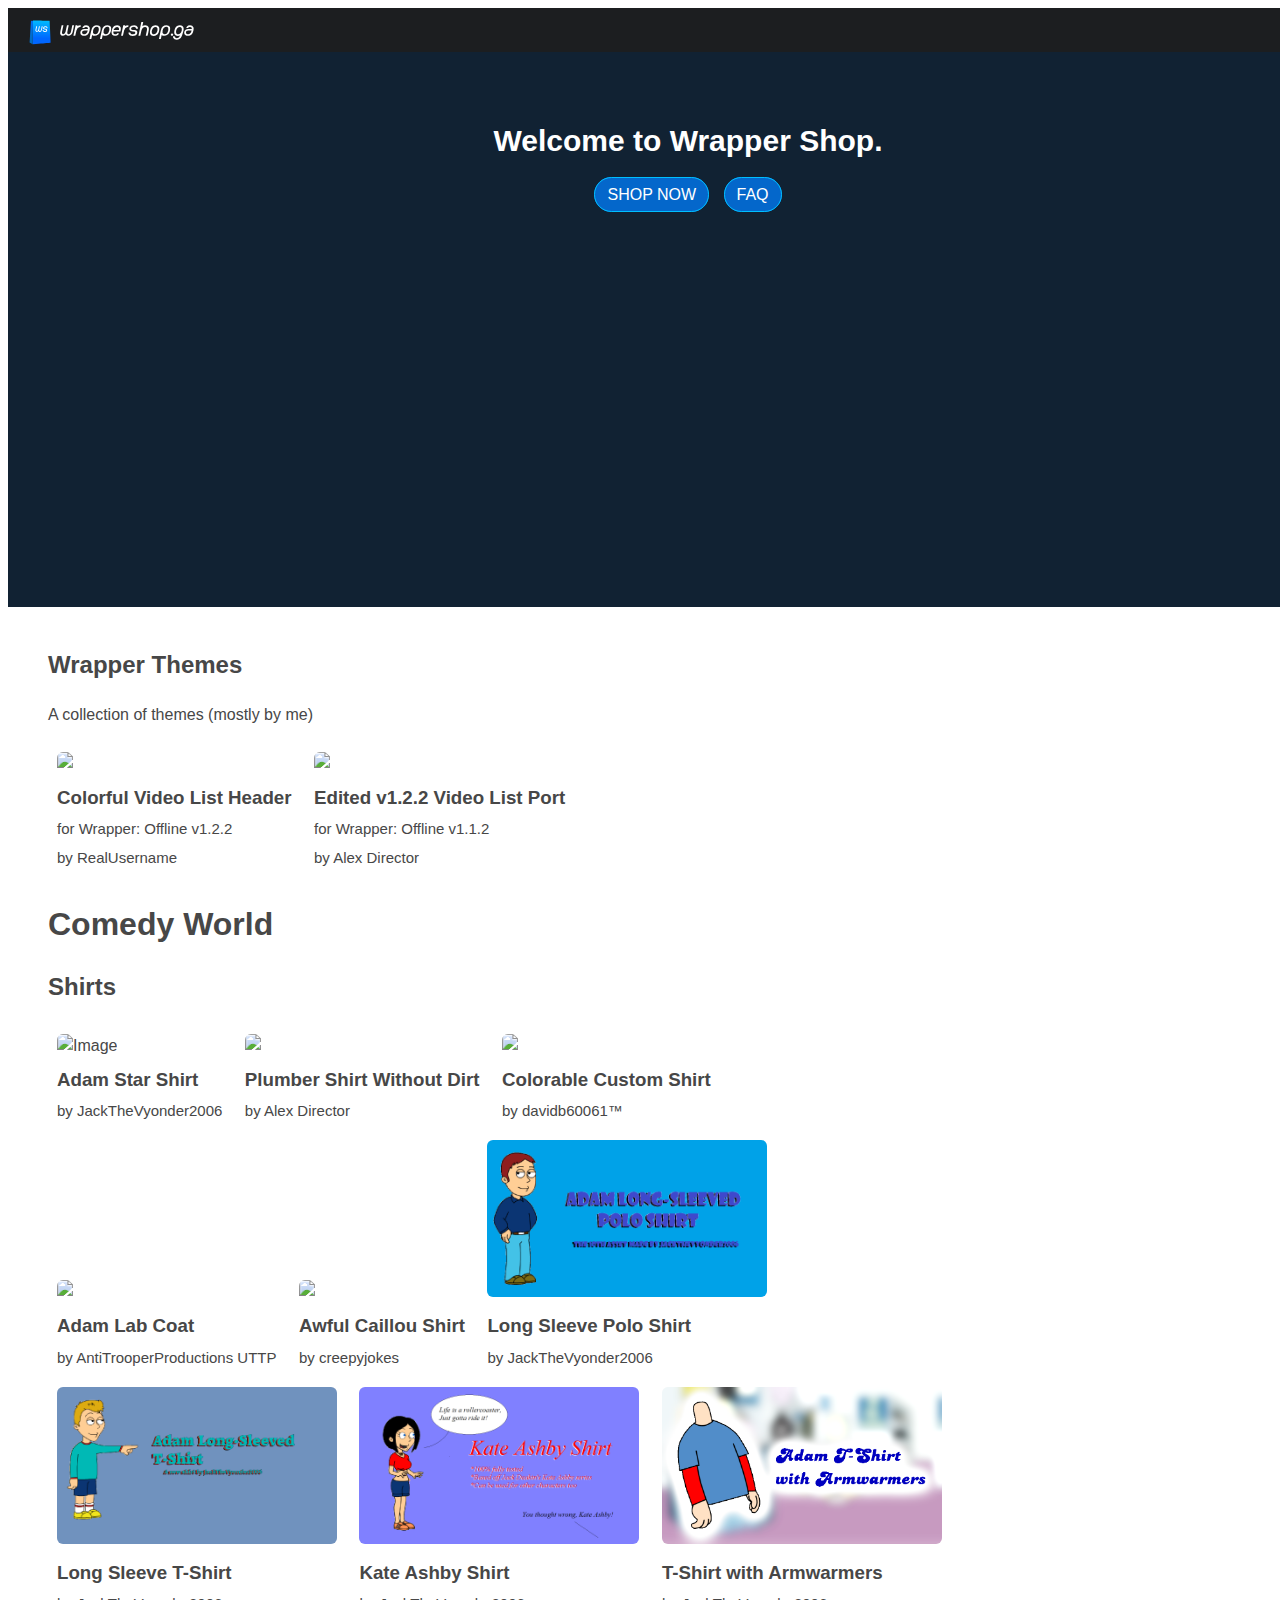
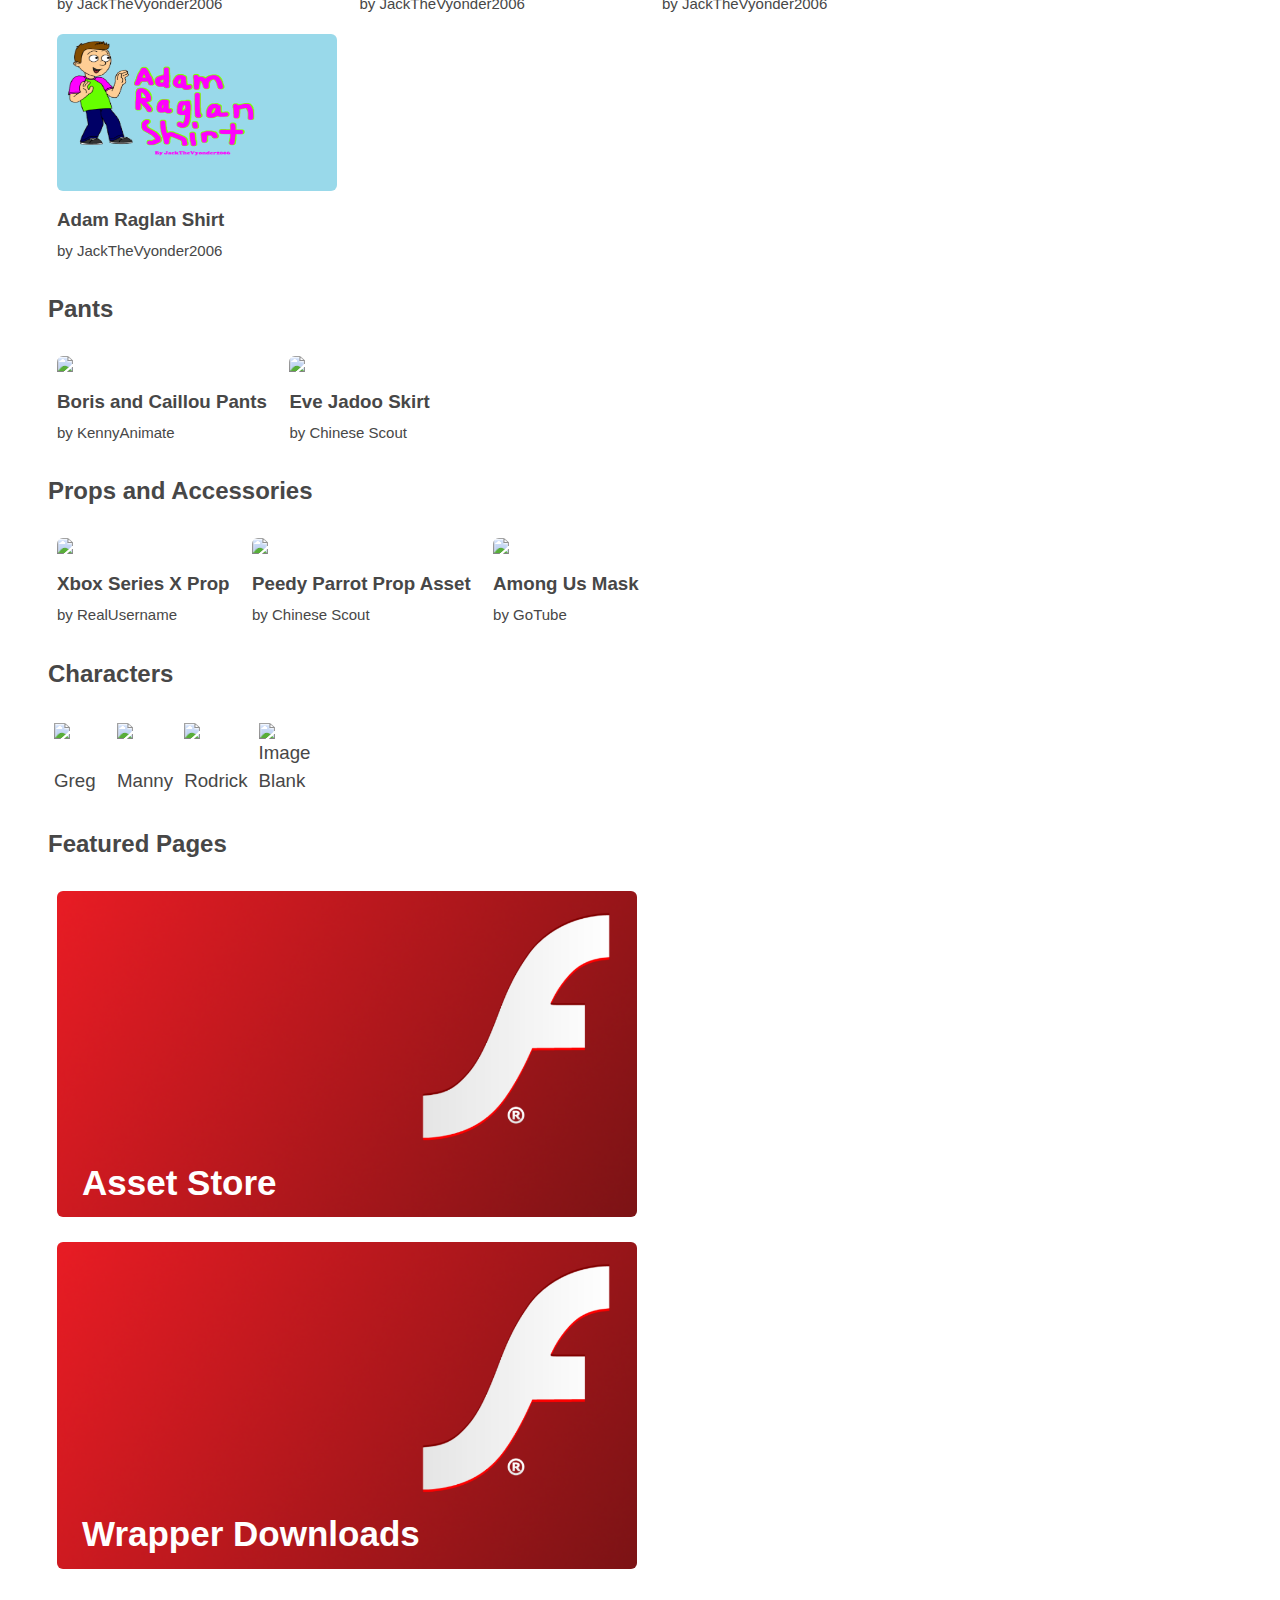
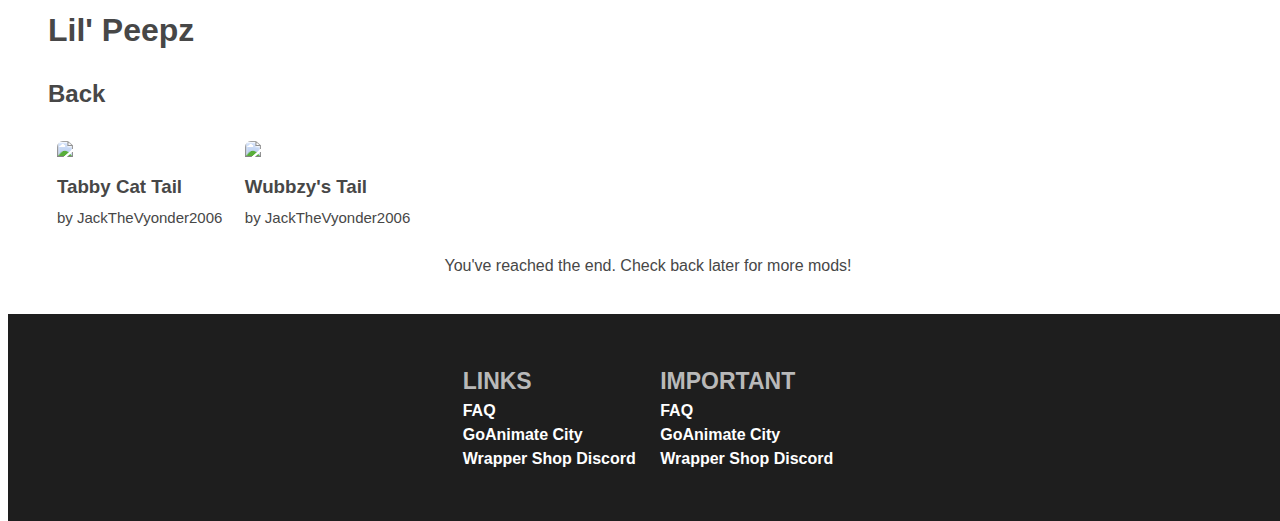
==== index.html @ 5ef3990a "Update index.html" ====
<!DOCTYPE html>
<html>
<head>
	<meta charset="UTF-8">
	<link rel="icon" href="favicon.ico" type="image/png">
	<title>Wrappershop</title>
	<meta name="description" content="Build Wrapper. Explore Wrapper. ">
	<meta name="viewport" content="width=device-width, initial-scale=1.0">
	<link rel="stylesheet" type="text/css" href="/pages/css/modern-normalize.css">
	<link rel="stylesheet" type="text/css" href="/pages/css/global.css">
	<style>
		div#bigmodcontainer {
		    width: 100%;
		}
		#bigmod {
		    width: calc(50% - 20px);
			position: relative;
		}
		#big_thumbnail {
		    width: 100%;
			height: auto;
		}
		#big_thumbnail:hover {
		    transform: scale(1);
		}
	</style>
</head>
<body>

<header>
	<a href="/index.html"><h1 style="margin:0"><img id="logo" src="pages/img/logo.svg" alt="wrappershop.ga"/></h1></a>
</header>

<section class="banner">
	<h1 id='welcome-to-wrapper-shop'>Welcome to Wrapper Shop.</h1>
	<a href="#wrapper-page-mods" class="link-text">SHOP NOW</a>
	<a href="faq.html" class="link-text">FAQ</a><br>
</section>

<main>

<iframe src="https://discord.com/widget?id=786343478027223110&theme=dark" width="350" height="500" allowtransparency="true" frameborder="0" sandbox="allow-popups allow-popups-to-escape-sandbox allow-same-origin allow-scripts" class="discord-widget"></iframe>


<h2 id="wrapper-page-mods">Wrapper Themes</h2>
<p>A collection of themes (mostly by me)</p>

<div class="mod">
  <a href="https://cdn.discordapp.com/attachments/770369809229414443/770402157022543912/Colorful_Wrapper_Header.zip">
  <img src="https://cdn.discordapp.com/attachments/770369809229414443/770394058081304606/unknown.png" alt="Image" class="thumbnail"></a>
  <h3>Colorful Video List Header</h3>
  <p class="credit">for Wrapper: Offline v1.2.2</p>
  <p class="credit">by RealUsername</p>
</div>
<div class="mod">
  <a href="https://cdn.discordapp.com/attachments/771769682755059763/784078406655934464/Wrapper_Offline_1.2.2_Video_List_Port_but_edited.zip">
  <img src="https://cdn.discordapp.com/attachments/771769682755059763/784466903472013312/1.2.2_Video_List_port.png" alt="Image" class="thumbnail"></a>
  <h3>Edited v1.2.2 Video List Port</h3>
  <p class="credit">for Wrapper: Offline v1.1.2</p>
  <p class="credit">by Alex Director</p>
</div>

<!--<h2 id="wrapper-page-mods">Video Maker Mods</h2>
<p>Please don't enable this yet, nothing is out as of now.</p>-->

<h1 id="comedy-world">Comedy World</h1>

<h2 id="shirts">Shirts</h2>

<div class="mod">
  <img src="https://cdn.discordapp.com/attachments/770369809229414443/770703562941530162/unknown.png" alt="Image" class="thumbnail" />
  <h3>Adam Star Shirt</h3>
  <p class="credit">by JackTheVyonder2006</p>
</div>
<div class="mod">
  <a href="https://cdn.discordapp.com/attachments/771769682755059763/786682688836075540/PlumberShirtwithoutDirt.zip">
  <img src="https://cdn.discordapp.com/attachments/771769682755059763/786682796944523304/Plumber_Shirt_without_Dirt.png" alt="Image" class="thumbnail"></a>
  <h3>Plumber Shirt Without Dirt</h3>
  <p class="credit">by Alex Director</p>
</div>
<div class="mod">
  <a href="https://drive.google.com/u/0/uc?id=1fb47dMLC9cfD8NUnnFlCsk6PIoZ9UECl&export=download">
  <img src="https://cdn.discordapp.com/attachments/770369809229414443/789220404589887539/unknown.png" alt="Image" class="thumbnail" /></a>
  <h3>Colorable Custom Shirt</h3>
  <p class="credit">by davidb60061™</p>
</div>
<div class="mod">
  <a href="https://cdn.discordapp.com/attachments/760700415741526056/762755337912451083/adam_labcoat.zip">
  <img src="https://cdn.discordapp.com/attachments/770369809229414443/771449169025040384/unknown.png" alt="Image" class="thumbnail" /></a>
  <h3>Adam Lab Coat</h3>
  <p class="credit">by AntiTrooperProductions UTTP</p>
</div>
<div class="mod">
  <a href="https://cdn.discordapp.com/attachments/760700415741526056/768605936998416414/Awful_Caillou_Shirt_by_creepyjokes2000.zip">
  <img src="https://cdn.discordapp.com/attachments/770369809229414443/770374389333753906/unknown.png" alt="Image" class="thumbnail" /></a>
  <h3>Awful Caillou Shirt</h3>
  <p class="credit">by creepyjokes</p>
</div>
<div class="mod">
  <a href="/asset/download/Adam_Long-Sleeved_Polo_Shirt.rar">
  <img src="/asset/img/Adam_Long-Sleeved_Polo-Shirt.png" alt="Image" class="thumbnail" /></a>
  <h3>Long Sleeve Polo Shirt</h3>
  <p class="credit">by JackTheVyonder2006</p>
</div>
<div class="mod">
  <a href="/asset/download/Adam_Long-Sleeved_T-Shirt.rar">
  <img src="/asset/img/Adam_Long-Sleeved_T-Shirt.png" alt="Image" class="thumbnail" /></a>
  <h3>Long Sleeve T-Shirt</h3>
  <p class="credit">by JackTheVyonder2006</p>
</div>
<div class="mod">
  <a href="/asset/download/Kate_Ashby_Shirt.rar">
  <img src="/asset/img/Kate_Ashby_Shirt.png" alt="Image" class="thumbnail" /></a>
  <h3>Kate Ashby Shirt</h3>
  <p class="credit">by JackTheVyonder2006</p>
</div>
<div class="mod">
  <a href="/asset/download/Adam_T-Shirt_with_Armwarmers.zip">
  <img src="/asset/img/Adam_T-Shirt_with_Armwarmers.png" alt="Image" class="thumbnail" /></a>
  <h3>T-Shirt with Armwarmers</h3>
  <p class="credit">by JackTheVyonder2006</p>
</div>
<div class="mod">
  <a href="/asset/download/Adam_Raglan_Shirt.zip">
  <img src="/asset/img/Adam_Raglan_Shirt.png" alt="Image" class="thumbnail" /></a>
  <h3>Adam Raglan Shirt</h3>
  <p class="credit">by JackTheVyonder2006</p>
</div>

<h2 id="pants">Pants</h2>

<div class="mod">
  <a href="https://cdn.discordapp.com/attachments/760700415741526056/769317860412489768/Boris__Caillou_Custom_Pants_Assets__Kenny_Animate.zip">
  <img src="https://cdn.discordapp.com/attachments/770369809229414443/770374028065767512/unknown.png" alt="Image" class="thumbnail"></a>
  <h3>Boris and Caillou Pants</h3>
  <p class="credit">by KennyAnimate</p>
</div>
<div class="mod">
  <a href="https://cdn.discordapp.com/attachments/760700415741526056/768605936998416414/Awful_Caillou_Shirt_by_creepyjokes2000.zip">
  <img src="https://media.discordapp.net/attachments/740955543920836638/797318232561811476/jadoo_skirt_1.png" alt="Image" class="thumbnail" /></a>
  <h3>Eve Jadoo Skirt</h3>
  <p class="credit">by Chinese Scout</p>
</div>

<h2 id="props">Props and Accessories</h2>

<div class="mod">
  <a href="https://cdn.discordapp.com/attachments/770369809229414443/771430224122347530/Xbox_Series_X_Prop_by_killercaillous657.zip">
  <img src="https://cdn.discordapp.com/attachments/770369809229414443/770742694065864744/unknown.png" alt="Image" class="thumbnail"></a>
  <h3>Xbox Series X Prop</h3>
  <p class="credit">by RealUsername</p>

</div>
<div class="mod">
  <a href="https://cdn.discordapp.com/attachments/776871587990601728/778122888372682752/Peedy_parrot_prop_asset_by_Chinese_Scout.zip">
  <img src="https://cdn.discordapp.com/attachments/776871587990601728/778122977019559936/MrFlyWrapper1.png" alt="Image" class="thumbnail"></a>
  <h3>Peedy Parrot Prop Asset</h3>
  <p class="credit">by Chinese Scout</p>
</div>
<div class="mod">
  <a href="https://cdn.discordapp.com/attachments/760700415741526056/769273799840497704/Among_Us_Mask.zip">
  <img src="https://media.discordapp.net/attachments/760700415741526056/769273701207375922/AmongUs.png?width=387&height=218" alt="Image" class="thumbnail"></a>
  <h3>Among Us Mask</h3>
  <p class="credit">by GoTube</p>
</div>

<h2 id="characters">Characters</h2>

<style>
.tg  {border-collapse:collapse;border-spacing:0;width:65px;}
.tg td{border-color:transparent;border-style:solid;border-width:1px;font:16px/1.5 'Sailec', Arial, sans-serif, sans-serif;font-size:1.17em;
  overflow:hidden;padding:10px 5px;word-break:normal;}
.tg th{border-color:black;border-style:solid;border-width:1px;font:16px/1.5 'Sailec', Arial, sans-serif;font-size:1.17em;overflow:hidden;padding:10px 5px;word-break:normal;}
.tg .tg-0pky{border-color:transparent;text-align:left;vertical-align:top}
</style>
<table class="tg">
<thead>
  <tr>
    <th class="tg-0pky" colspan="4"><a href="https://cdn.discordapp.com/attachments/770369809229414443/771427855703343145/char-0000009.xml"><img src="https://cdn.discordapp.com/attachments/770369809229414443/771067098943717436/unknown.png" title="by MrChillyMathh" alt="Image"></a><br>Greg</th>
    <th class="tg-0pky" colspan="4"><a href="https://cdn.discordapp.com/attachments/770369809229414443/771427876057776208/char-0000010.xml"><img src="https://cdn.discordapp.com/attachments/770369809229414443/771071693728907298/unknown.png" title="by MrChillyMathh" alt="Image"></a><br>Manny</th>
    <th class="tg-0pky" colspan="4"><a href="https://cdn.discordapp.com/attachments/770369809229414443/771427889740513280/char-0000011.xml"><img src="https://cdn.discordapp.com/attachments/770369809229414443/771069012598980628/unknown.png" title="by MrChillyMathh" alt="Image"></a><br>Rodrick</th>
    <th class="tg-0pky" colspan="4"><img src="https://cdn.discordapp.com/attachments/770369809229414443/771072054731472906/unknown.png" alt="Image"><br>Blank</th>
  </tr>
</thead>
</table>

<h2>Featured Pages</h2>

<div id="bigmodcontainer">
	
<div class="mod" id="bigmod">
  <img src="/asset/img/asset_store.png" alt="Image" class="thumbnail" id="big_thumbnail">
  <div style="
    position: absolute;
    bottom: 15px;
    left: 25px;
    color: #fff;
    font-weight: bold;
    font-size: 35px;">Asset Store</div>
	</div>

<div class="mod" id="bigmod">
  <img src="/asset/img/asset_store.png" alt="Image" class="thumbnail" id="big_thumbnail">
  <div style="
    position: absolute;
    bottom: 15px;
    left: 25px;
    color: #fff;
    font-weight: bold;
    font-size: 35px;
	      ">Wrapper Downloads</div></div>
  
</div>

<h1 id="lil-peepz">Lil' Peepz</h1>

<h2 id="back">Back</h2>

<div class="mod">
  <a href="https://cdn.discordapp.com/attachments/770369809229414443/771400682849828864/Tabby_Cat_Ring_Tailed_Lemur_Tail.zip">
  <img src="https://cdn.discordapp.com/attachments/770369809229414443/771395969635450880/unknown.png" alt="Image" class="thumbnail"></a>
  <h3>Tabby Cat Tail</h3>
  <p class="credit">by JackTheVyonder2006</p>
</div>
<div class="mod">
  <a href="https://cdn.discordapp.com/attachments/770693919171280907/772906809563676702/Wubbzy_Tail.zip">
  <img src="https://cdn.discordapp.com/attachments/770693919171280907/772906906921992202/Wubbzy_tail.png?width=387&height=218" alt="Image" class="thumbnail"></a>
  <h3>Wubbzy's Tail</h3>
  <p class="credit">by JackTheVyonder2006</p>
</div>

<p style="text-align:center">You've reached the end. Check back later for more mods!</p>
</main>

<footer>
<div>
	<div id="foot">
		<h2>Links</h2>
		<a href="https://localhost:4664/faq.html">FAQ</a><br />
		<a href="https://discord.gg/DvbQAdTmVS">GoAnimate City</a><br />
		<a href="https://discord.gg/pmnjEZfJuM">Wrapper Shop Discord</a>
	</div>
	<div id="foot">
		<h2>Important</h2>
		<a href="https://localhost:4664/faq.html">FAQ</a><br />
		<a href="https://discord.gg/DvbQAdTmVS">GoAnimate City</a><br />
		<a href="https://discord.gg/pmnjEZfJuM">Wrapper Shop Discord</a>
	</div>
</div>
</footer>

</body></html>

<script>
var bitch = "assfuck";

function popupWindowLols() {
	alert("welcome to wrapper shop how may i help you");
}
</script>
---- pages/css/global.css ----
/***
this css has the general header/footer layout stuff
***/

/**
general
**/
html,body{
	background: #fff;
	color: #474747;
	font: 16px/1.5 'Sailec', Arial, sans-serif;
	width:100%;height:100%;
}
body {
	display: flex; 
	flex-direction: column; 
	overflow: visible;
}


/**
header
**/
header {
	/* style */
	background: #1e1e1ee6;
	color: #fff;
	text-align: center;
	backdrop-filter: blur(30px);
	/* layout */
	height: 44px;
	padding: 0 15px;
	display: flex;
	justify-content: space-between;
	position: fixed;
	width: 100%;
	z-index: 10000;
}
#logo {
	margin-top: 4px;
	height: 35px;
}
/* buttons */
.button_big,
.button_dropdown,
.button_small {
	/* style */
	font-size: 14px;
	text-decoration: none;
	color: #fff;
	border-radius: 6px;
	/* layout */
	display: inline-block;
	padding: 5px 10px;
	margin: 6px 5px;
}
.button_big:hover,
.button_dropdown:hover,
.button_small:hover {
	cursor: pointer;
}
/* small buttons */
.button_small,
.button_dropdown { background: #1e1e1e }
.button_small:hover,
.button_dropdown:hover { background: #1e1e1e; color: #ff7920 }
/* big buttons */
.button_big {
	background-color: #ff7920;
	width: 160px;
}
.button_big:hover {
	text-decoration: underline;
}
.dropdown {
  position: relative;
  display: inline-block;
}

.dropdown-content {
	/* style */
	background-color: #444;
	border-radius: 6px;
	/* layout */
	padding: 10px 0;
	margin: -6px 0;
	text-align: left;
	display: none;
	position: absolute;
	min-width: 160px;
}

.dropdown-content a {
	/* style */
	color: #ddd;
	text-decoration: none;
	/* layout */
	display: block;
	padding: 0.5px 20px;
}

.dropdown-content a:hover {background-color: #222; color: #ff7920;}

.dropdown:hover .dropdown-content {
  display: block;
}

.dropdown:hover .dropbtn {
  background-color: #3e8e41;
}

/**
header dropdowns
**/
/* change button margin/padding to fit dropdown */
.dropdown_contain { padding: 0; margin: 6px 5px; }
.dropdown_button { margin: 0; padding: 5px 10px; }
.hamburger_button::before { margin: 0; padding: 5px 10px; font-family: GlyphiconsRegular; content: '\E188'; background-color: #1e1e1e; }
/* make dropdown appear on hover */
.dropdown_contain:hover>nav {
	display: block;
	cursor: default;
}
/* the dropdown itself */
.dropdown_menu {
	/* style */
	background-color: #444;
	border-radius: 6px;
	/* layout */
	width: 100%;
	padding: 10px 0;
	margin: 0;
	text-align: left;
	/* hover stuff */
	position: relative;
	float: left;
	display: none;
}
/* dropdown links */
.dropdown_menu>a {
	/* style */
	color: #ddd;
	text-decoration: none;
	/* layout */
	display: block;
	padding: 2px 20px;
}
.dropdown_menu>a:hover {
	background: #222;
	color: #ff7920;
	cursor: pointer;
}
/* dropdown header and separation */
.dropdown_menu>h2 {
	/* style */
	color: #fff;
	font-size: 15px;
	/* layout */
	margin:0;
	padding:2px 20px;
}
.dropdown_menu>hr {
	border: 1px solid #222;
	margin: 10px 0;
}
.banner {
    width: 100%;
    padding: 90px 40px;
    background-image: url(../img/banner2020.png);
    color: #fff;
    text-align: center;
    padding-bottom: 400px;
    background-position: bottom, center;
    background-repeat-y: no-repeat;
    background-color: #123;
}
.banner>h1 {
	font-size: 30px;
}
.link-text {
  cursor: pointer;
  font-weight: 500;
  color: #462311;
  background: #007fffbf;
  border: 1px solid #00bfff;
  border-radius: 50px;
  padding: 8px 12px;
  margin: 0 5px;
  transition: 0.25s cubic-bezier(0.4, 0, 0.2, 1);
}
.link-text {
  color: #fff;
}
.link-text:hover {
  background-color: #000000;
}
a:visited {
  text-decoration: none;
  color: #fff;
}
a {
	text-decoration: none;
	color: #fff;
}
main {
	padding: 20px 40px;
}

.mod {
  width: auto;
  margin: auto;
  text-align: left;
  border-radius: 5px;
  display: inline-table;
  margin: 9px;
}

.mod>h3 {
	margin: 8px 0 0 0;
}

img.thumbnail {
  width: 280px;
  height: 157px;
  border-radius: 6px;
  /** dehover animation **/
  transition: 0.15s cubic-bezier(0.22, 0.61, 0.36, 1);
}

img.thumbnail:hover {
  transform: scale(1.06);
  /** hover animation **/
  transition: .15s cubic-bezier(.39,.9,.27,1.35);
}

.credit {
  font-size: 15px;
  margin: 6px 0 0 0;
}

.mod button {
  border: none;
  outline: 0;
  padding: 12px;
  color: white;
  background-color: #5595c7;
  text-align: center;
  cursor: pointer;
  width: 90%;
  font-size: 18px;
  border-radius: 5px;
  transition: 0.15s cubic-bezier(0.22, 0.61, 0.36, 1);
}

.mod button:hover {
  filter: opacity(0.7);
  transition: 0.15s cubic-bezier(0.22, 0.61, 0.36, 1);
}
iframe.discord-widget {
	float: right;
	margin-top: 25px;
}
.downloadbutton {
  border: none;
  outline: 0;
  padding: 12px;
  color: white;
  background-color: #5595c7;
  text-align: center;
  cursor: pointer;
  width: 90%;
  font-size: 18px;
  border-radius: 5px;
  transition: 0.15s cubic-bezier(0.22, 0.61, 0.36, 1);
}

.downloadbutton:hover {
  filter: opacity(0.7);
  transition: 0.15s cubic-bezier(0.22, 0.61, 0.36, 1);
}
/**
footer
**/
footer{
	background: #1e1e1e;
	margin-top: auto; /* footer at the foot */
	display: flex;
	justify-content: center;
	color: #fff;
	padding: 45px 0;
}
footer div div {
	margin: 5px 10px;
	display: inline-block;
}
/* links */
footer a {
	color: #fff;
	text-decoration:none;
	font-weight: bold;
}
footer a:hover {
	text-decoration: underline;
}
footer h2 {
    margin: 0px;
    text-transform: uppercase;
    font-size: 23px;
    color: #b9b9b9;
}

/**
font importing
**/
@font-face {
	font-family: 'Sailec';
	font-weight: 100;
	src: url('.../fonts/Sailec-Thin.woff') format('woff');
}

@font-face {
	font-family: 'Sailec';
	font-weight: 200;
	src: url('../fonts/Sailec-Light.woff') format('woff');
}

@font-face {
	font-family: 'Sailec';
	font-weight: 400;
	src: url('../fonts/Sailec-Regular.woff') format('woff');
}

@font-face {
	font-family: 'Sailec';
	font-weight: 500;
	src: url('../fonts/Sailec-Medium.woff') format('woff');
}

/* font weight 500 and font weight 700 (bold) are the same for better integration support */
@font-face {
	font-family: 'Sailec';
	font-weight: 700;
	src: url('../fonts/Sailec-Medium.woff') format('woff');
}

@font-face {
	font-family: 'GlyphiconsRegular';
	src: url('../fonts/glyphicons-regular.woff') format('woff');
	font-weight: normal;
	font-style: normal;
}
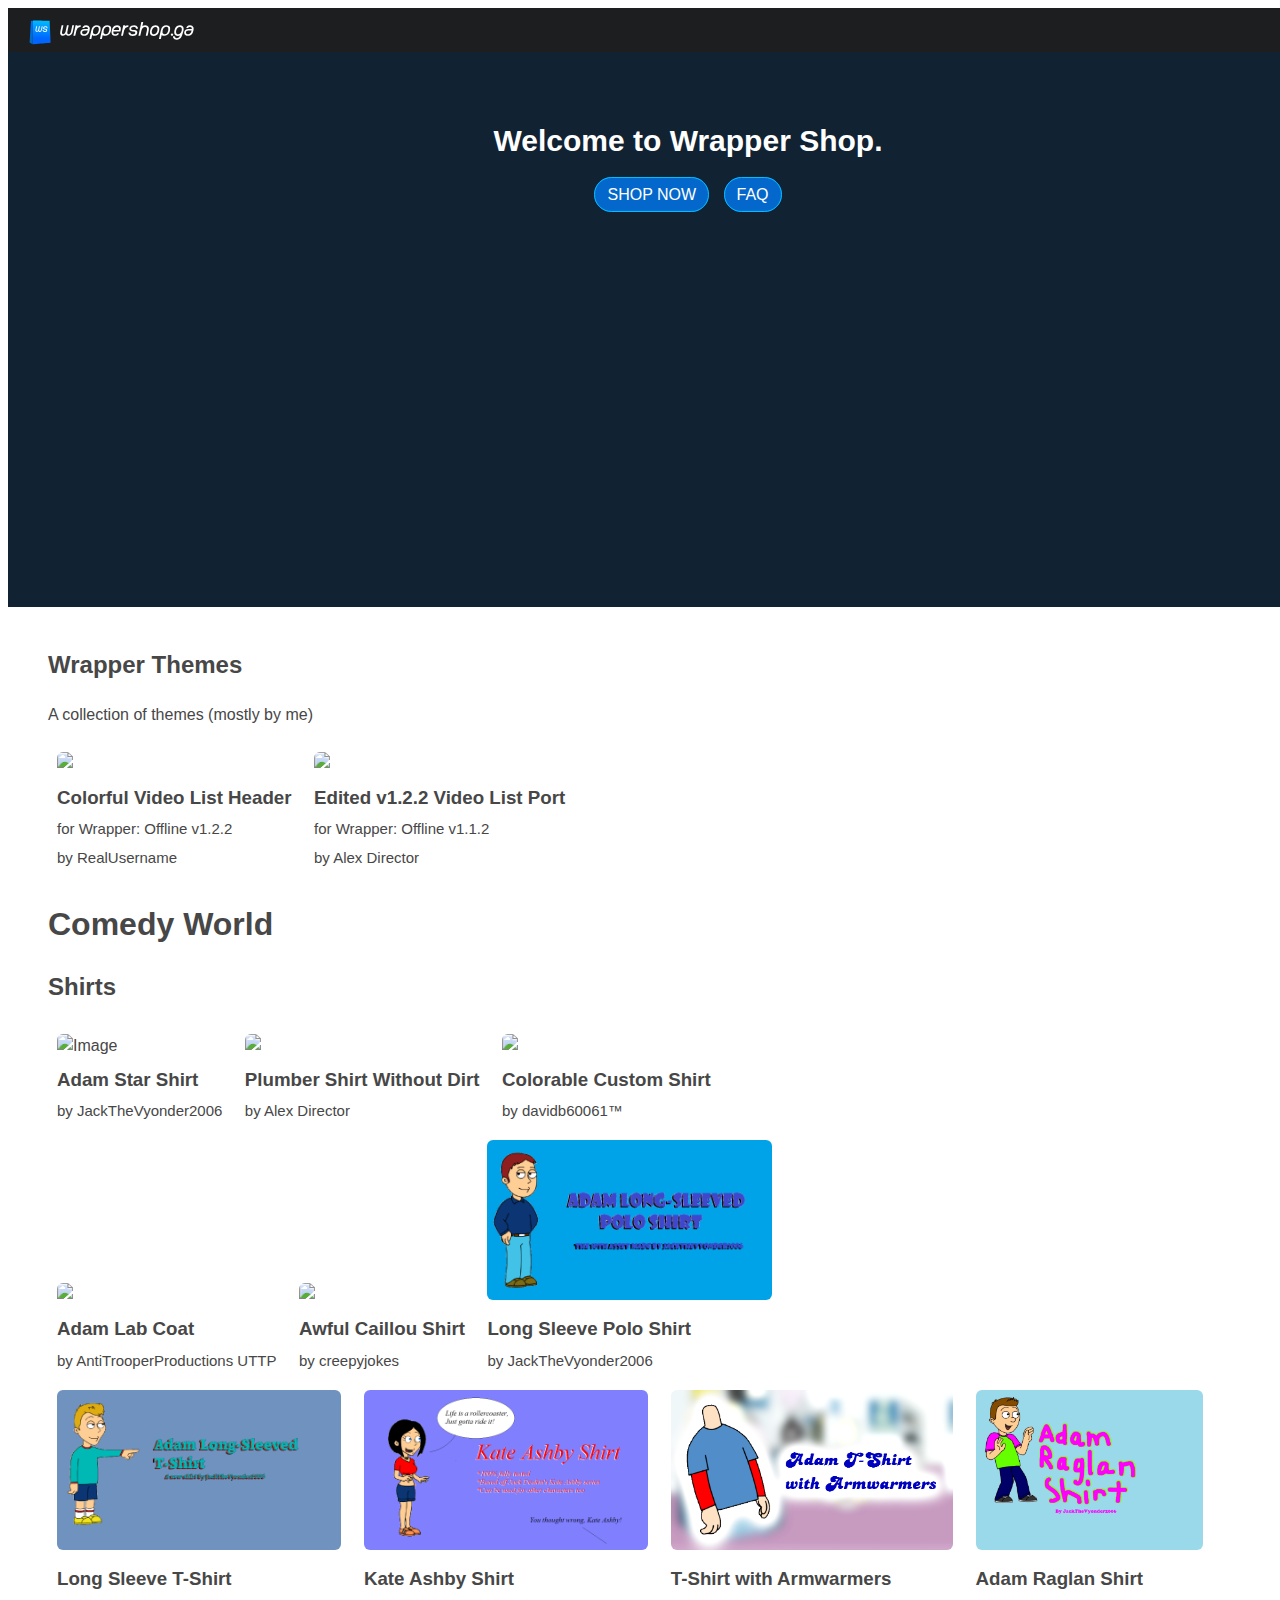
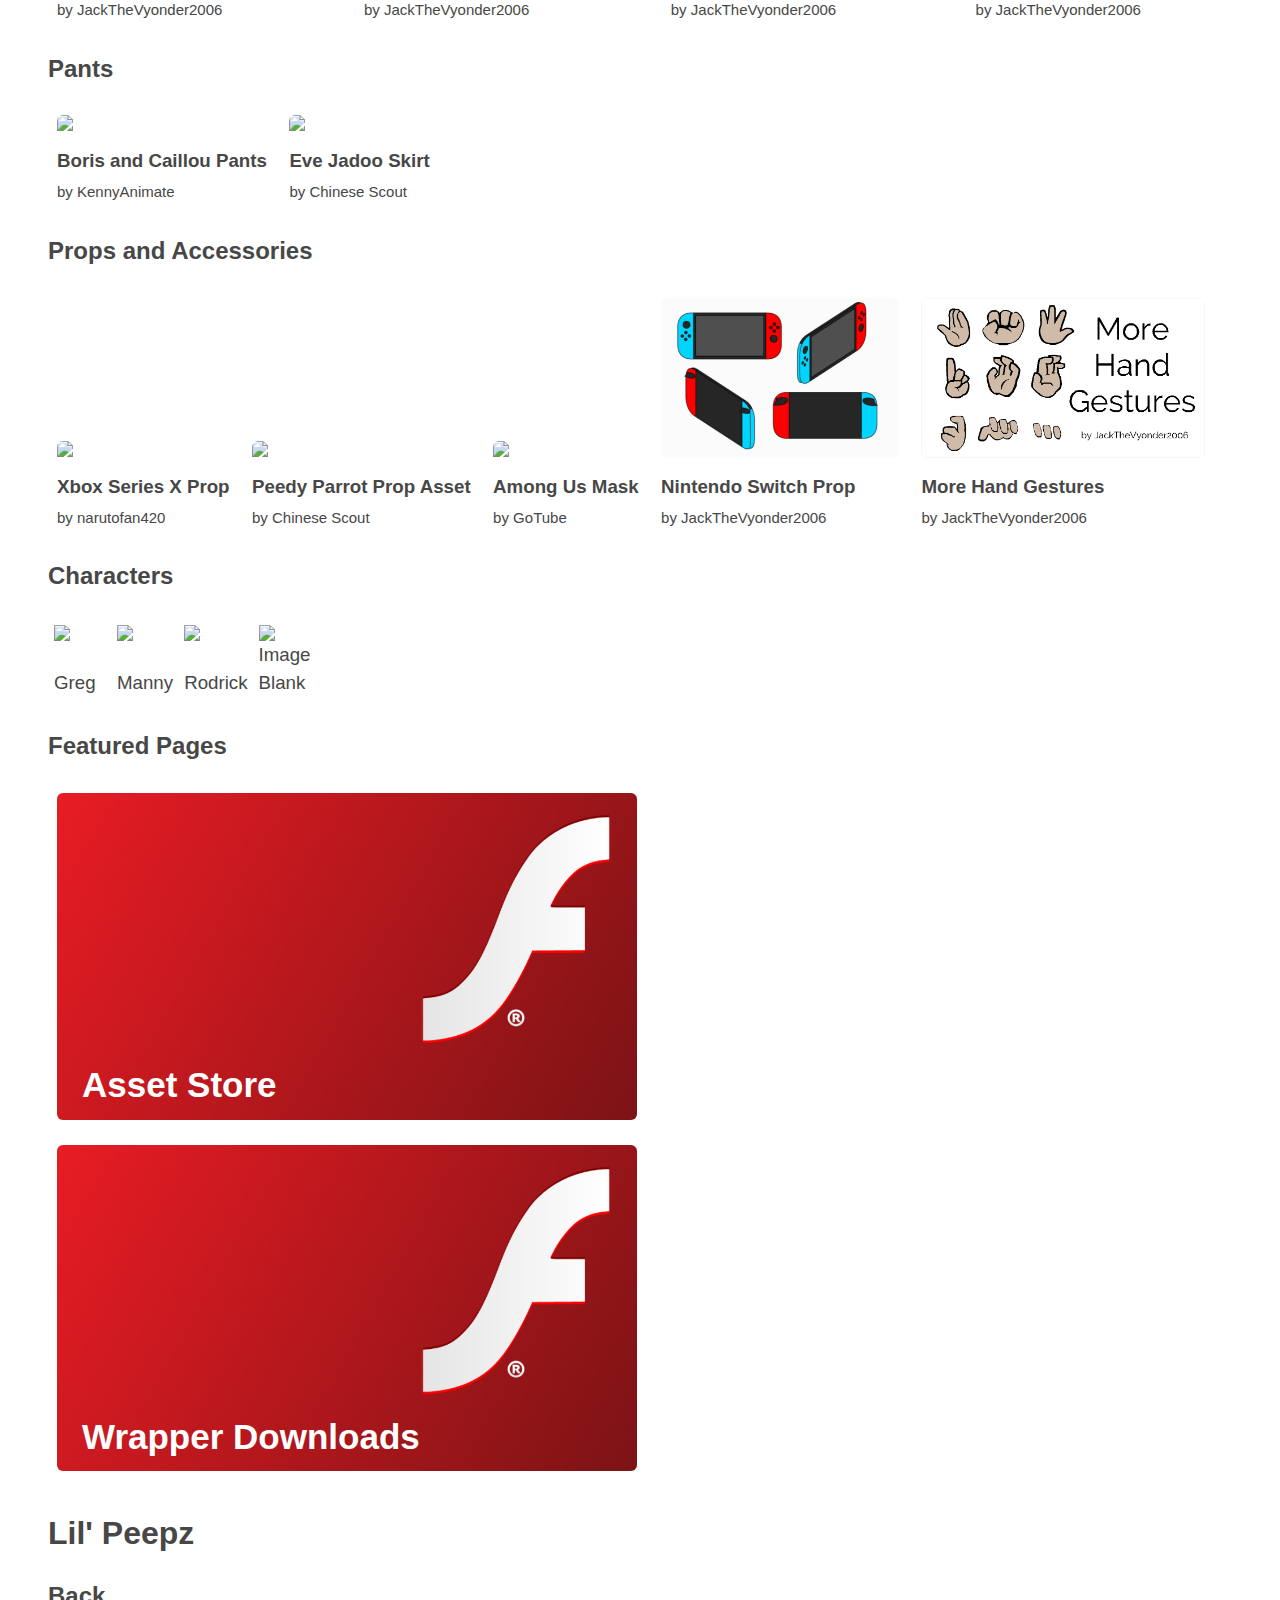
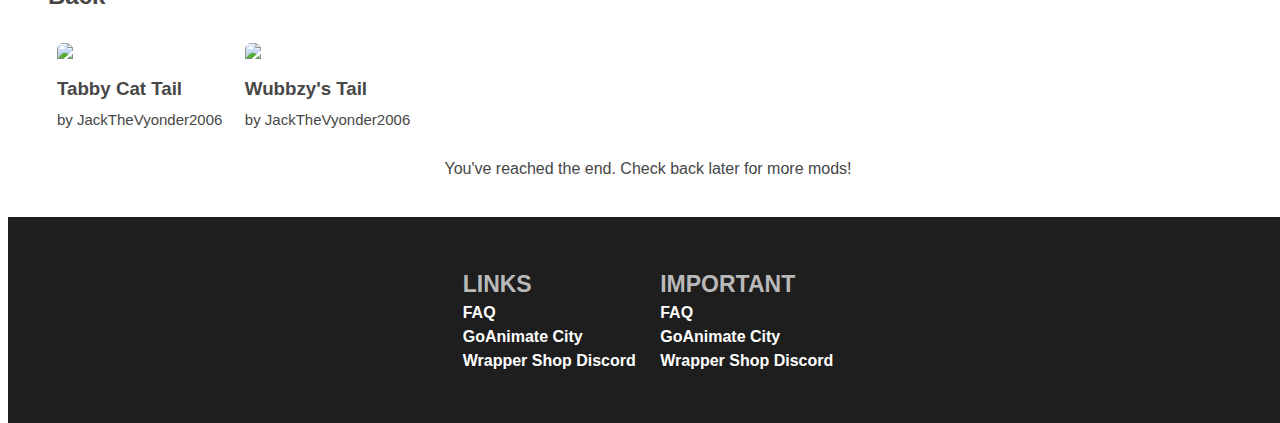
==== commit ab998885: "Update index.html" ====
--- a/index.html
+++ b/index.html
@@ -148,8 +148,7 @@
   <a href="https://cdn.discordapp.com/attachments/770369809229414443/771430224122347530/Xbox_Series_X_Prop_by_killercaillous657.zip">
   <img src="https://cdn.discordapp.com/attachments/770369809229414443/770742694065864744/unknown.png" alt="Image" class="thumbnail"></a>
   <h3>Xbox Series X Prop</h3>
-  <p class="credit">by RealUsername</p>
-
+  <p class="credit">by narutofan420</p>
 </div>
 <div class="mod">
   <a href="https://cdn.discordapp.com/attachments/776871587990601728/778122888372682752/Peedy_parrot_prop_asset_by_Chinese_Scout.zip">
@@ -162,6 +161,18 @@
   <img src="https://media.discordapp.net/attachments/760700415741526056/769273701207375922/AmongUs.png?width=387&height=218" alt="Image" class="thumbnail"></a>
   <h3>Among Us Mask</h3>
   <p class="credit">by GoTube</p>
+</div>
+<div class="mod">
+  <a href="/asset/download/Nintendo_Switch_Prop.zip">
+  <img src="/asset/img/Nintendo_Switch_Prop.png" alt="Image" class="thumbnail" /></a>
+  <h3>Nintendo Switch Prop</h3>
+  <p class="credit">by JackTheVyonder2006</p>
+</div>
+<div class="mod">
+  <a href="/asset/download/More_Hand_Gestures.zip">
+  <img src="/asset/img/More_Hand_Gestures.png" alt="Image" class="thumbnail" /></a>
+  <h3>More Hand Gestures</h3>
+  <p class="credit">by JackTheVyonder2006</p>
 </div>
 
 <h2 id="characters">Characters</h2>
--- a/pages/css/global.css
+++ b/pages/css/global.css
@@ -220,8 +220,7 @@
 }
 
 img.thumbnail {
-  width: 280px;
-  height: 157px;
+  height: 160px;
   border-radius: 6px;
   /** dehover animation **/
   transition: 0.15s cubic-bezier(0.22, 0.61, 0.36, 1);
@@ -348,4 +347,4 @@
 	src: url('../fonts/glyphicons-regular.woff') format('woff');
 	font-weight: normal;
 	font-style: normal;
-}+}
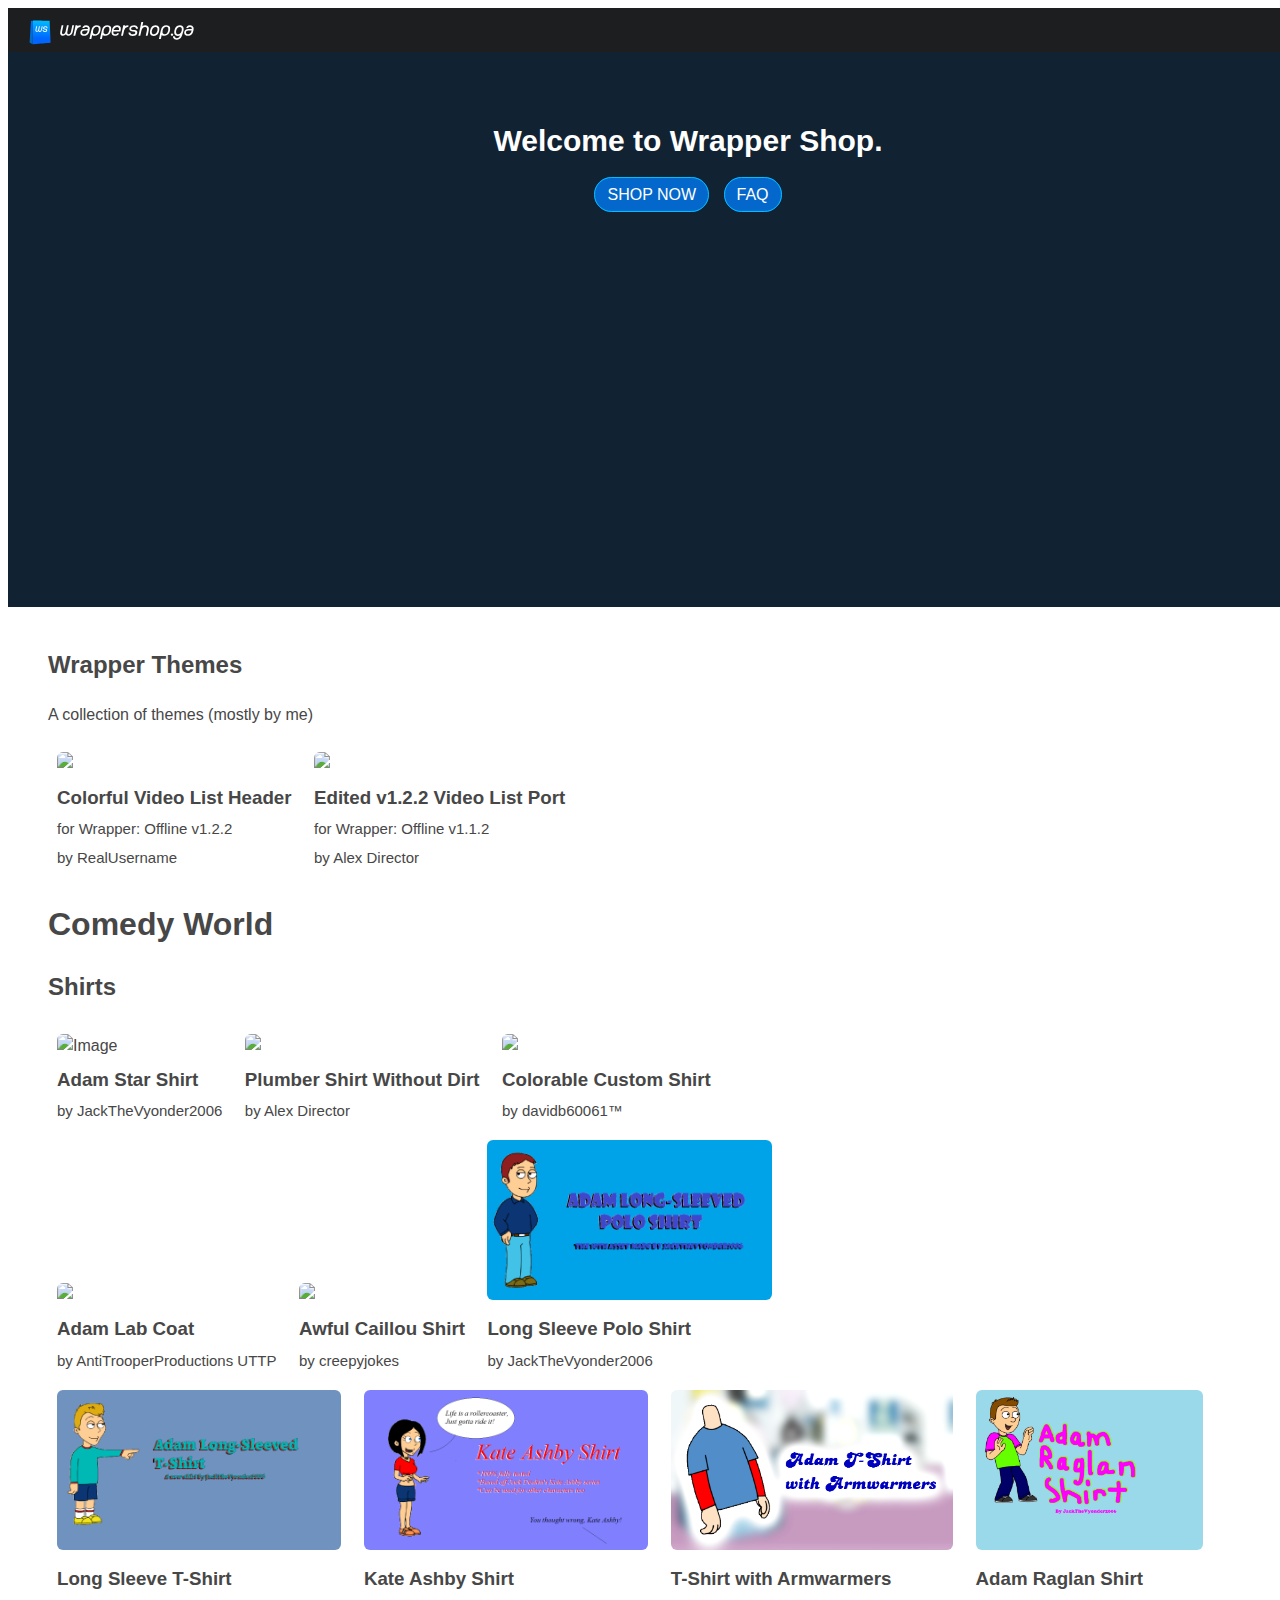
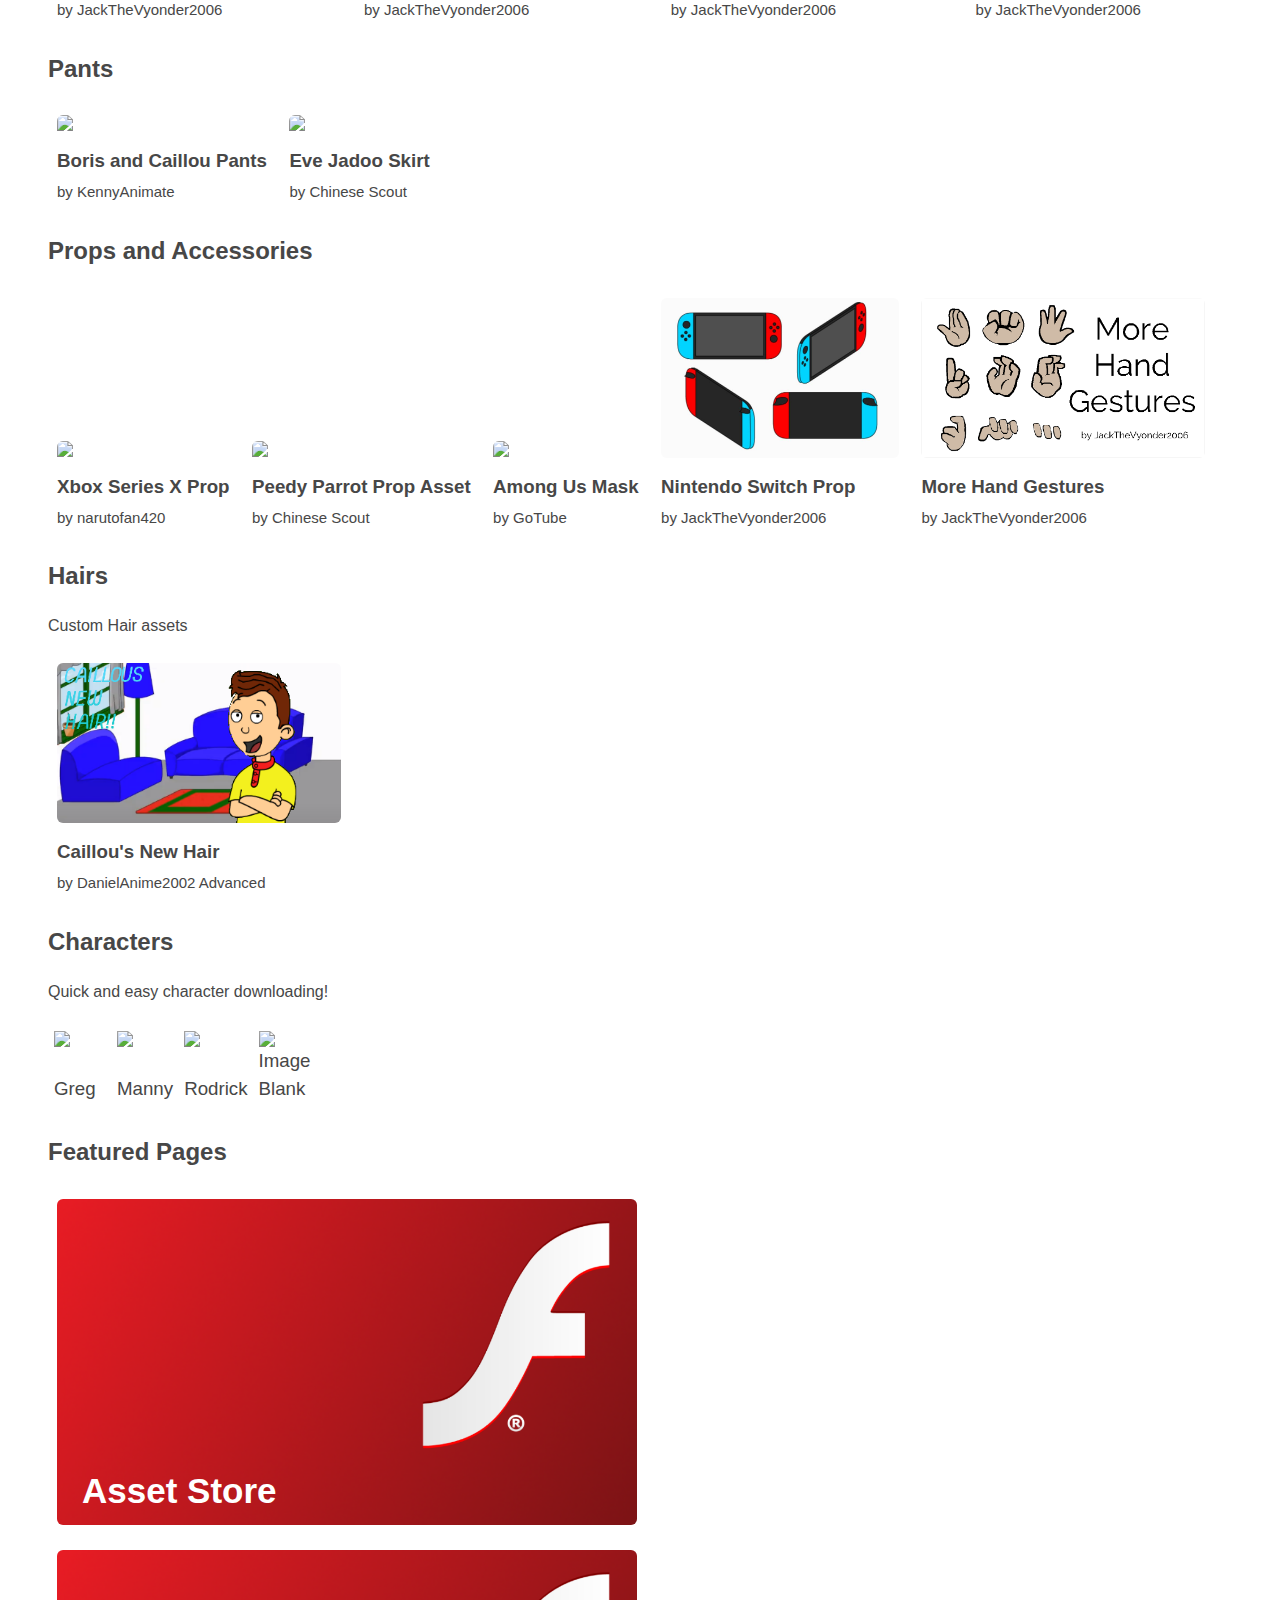
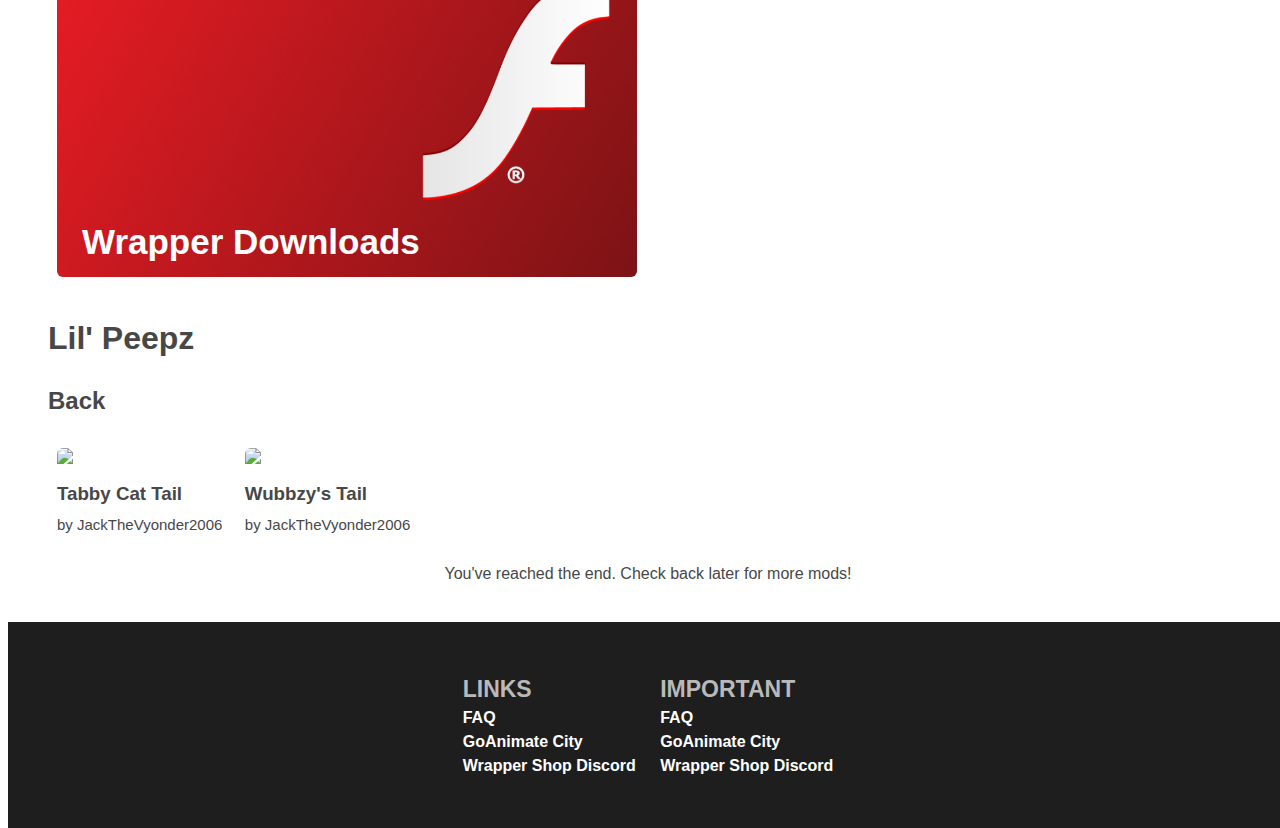
==== commit a6399565: "Update index.html" ====
--- a/index.html
+++ b/index.html
@@ -174,8 +174,19 @@
   <h3>More Hand Gestures</h3>
   <p class="credit">by JackTheVyonder2006</p>
 </div>
+	
+<h2 id="hairs">Hairs</h2>
+<p>Custom Hair assets</p>
+	
+<div class="mod">
+  <a href="/asset/download/Caillous_new_Hair.zip">
+  <img src="/asset/img/Caillou's_New_Hair.png" alt="Image" class="thumbnail" /></a>
+  <h3>Caillou's New Hair</h3>
+  <p class="credit">by DanielAnime2002 Advanced</p>
+</div>
 
 <h2 id="characters">Characters</h2>
+<p>Quick and easy character downloading!</p>
 
 <style>
 .tg  {border-collapse:collapse;border-spacing:0;width:65px;}
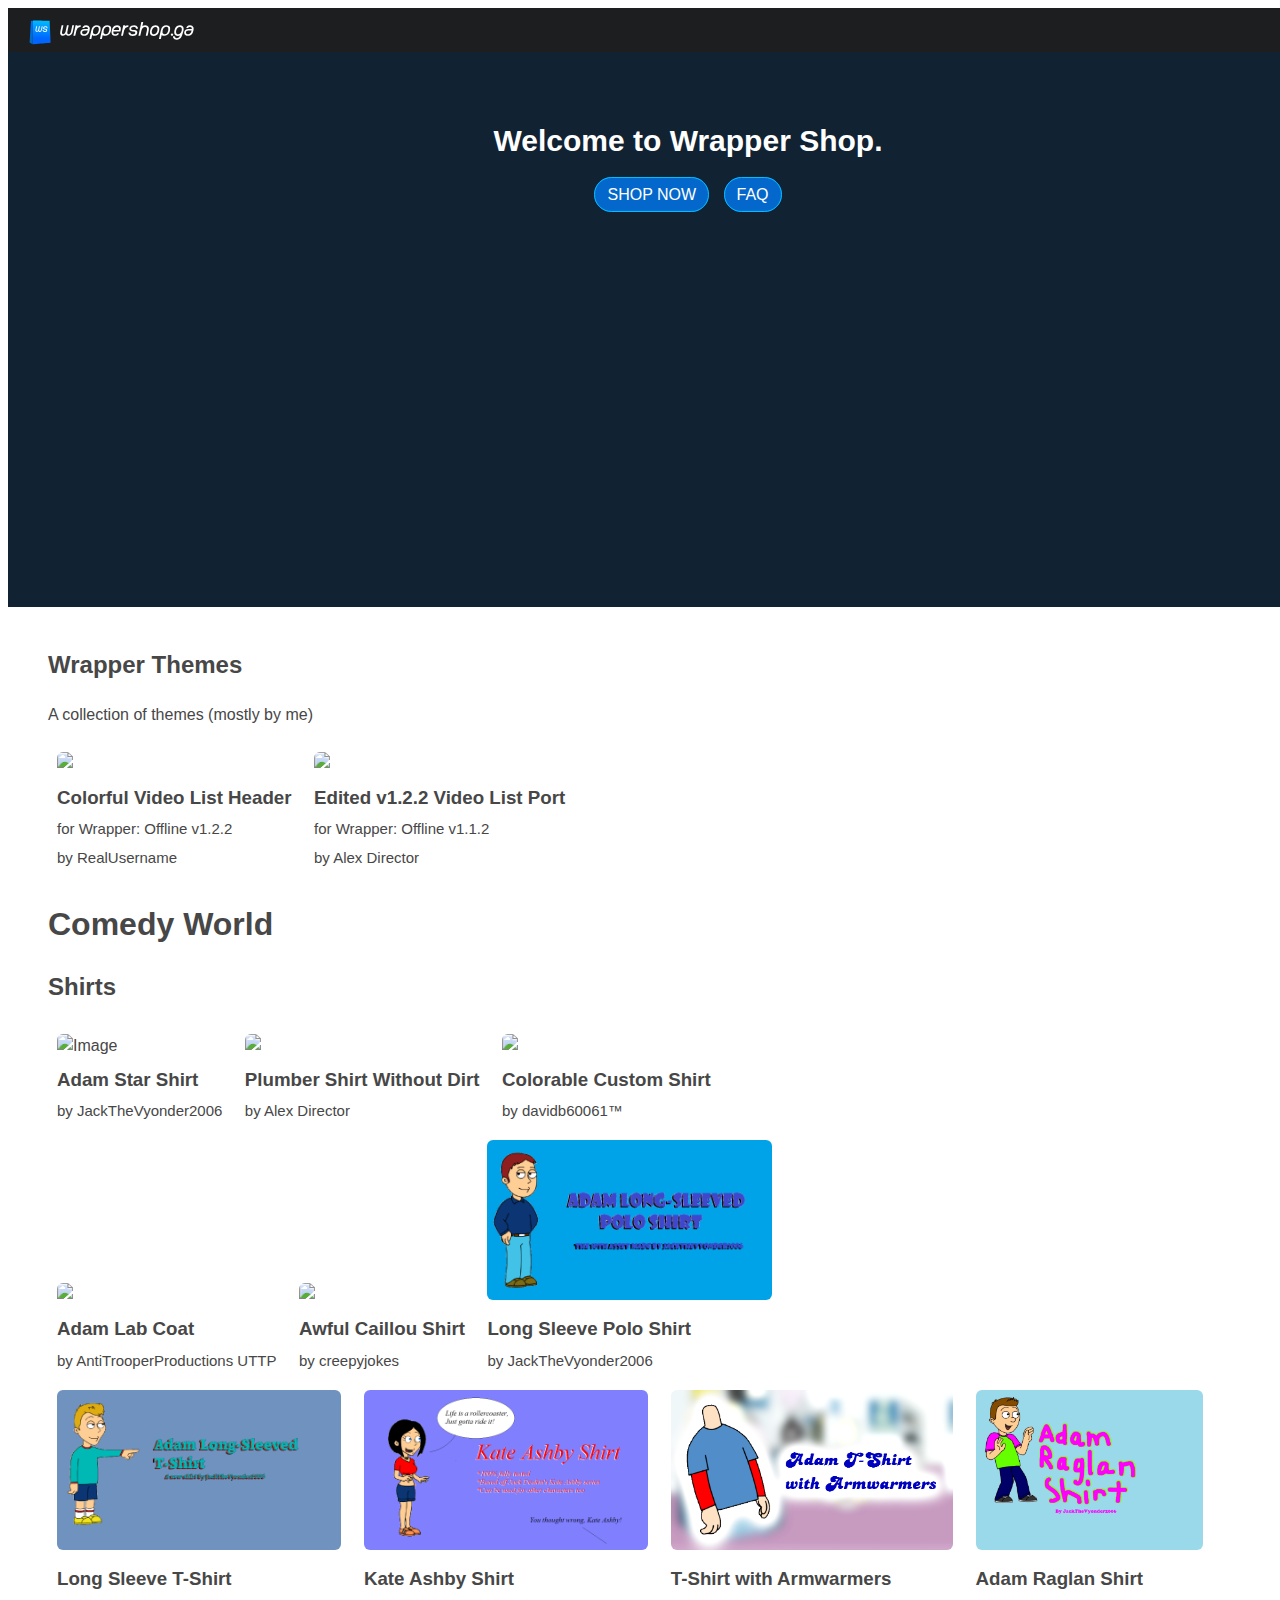
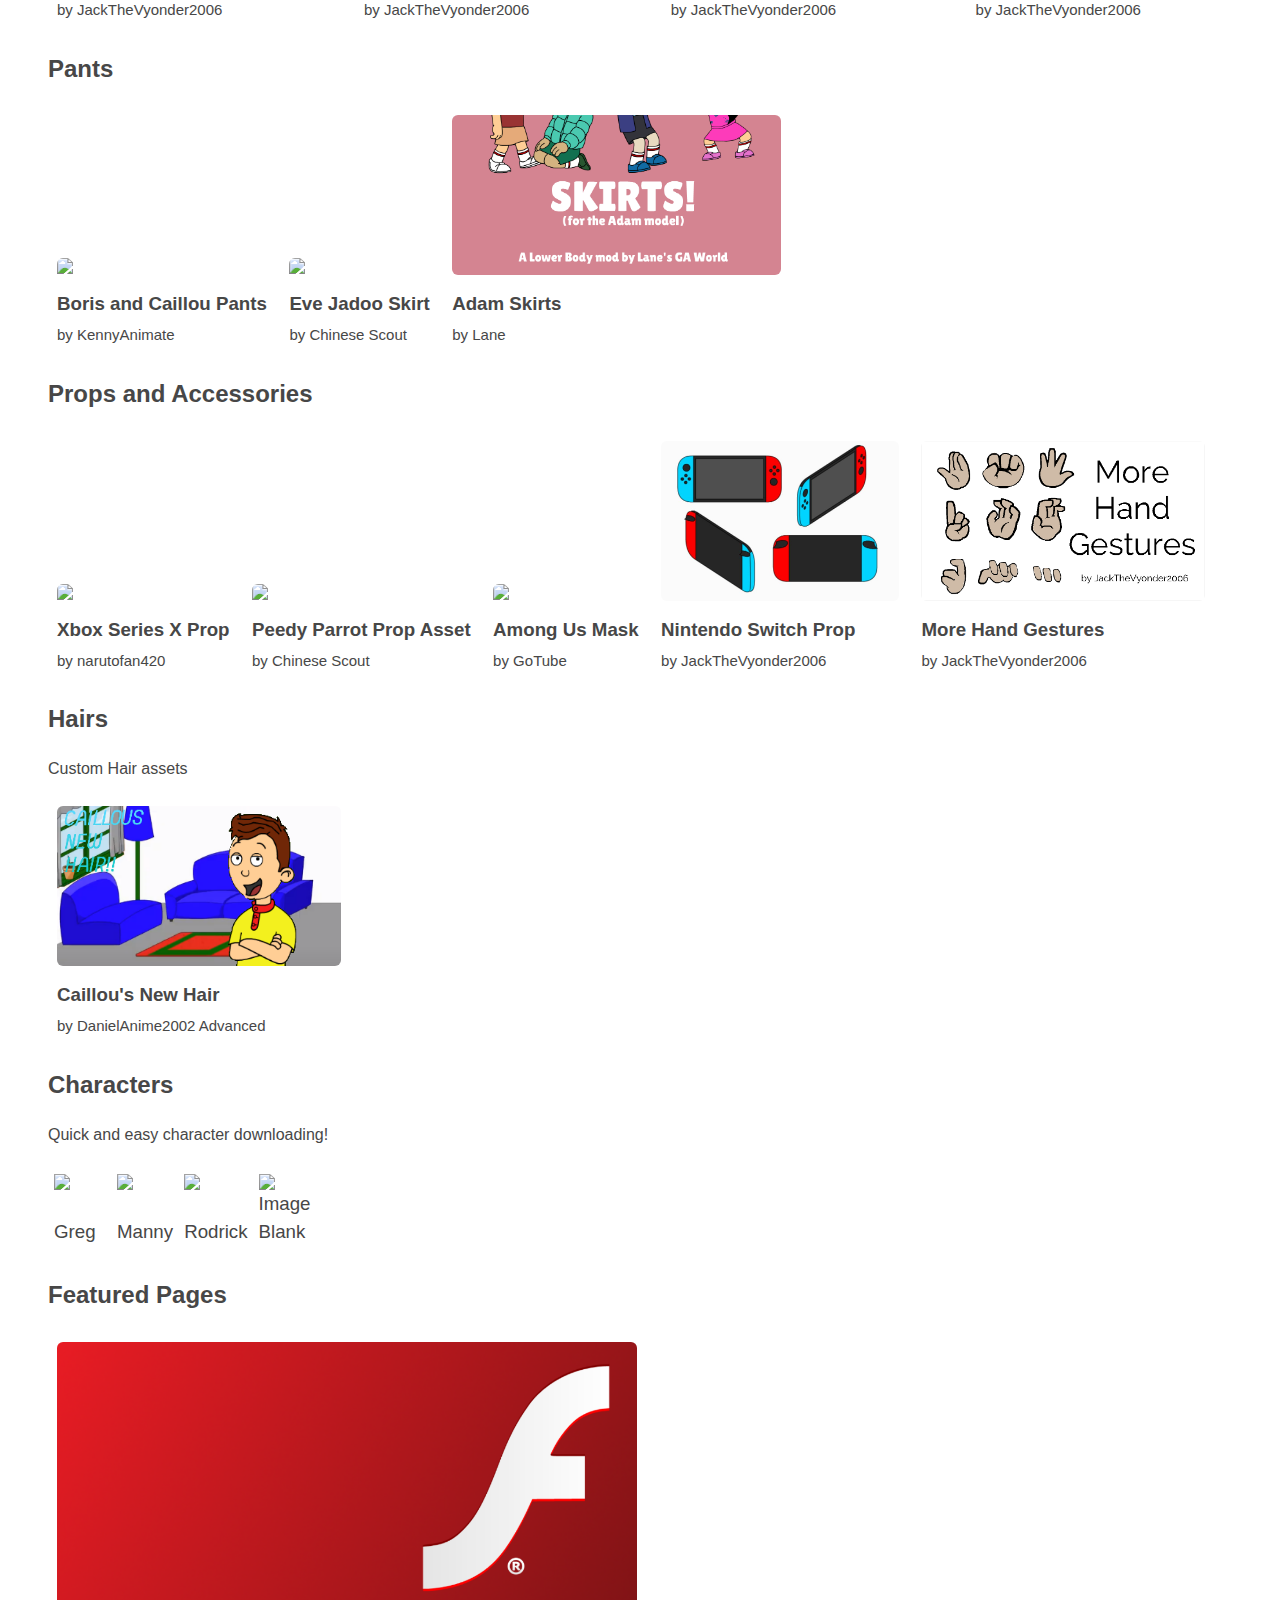
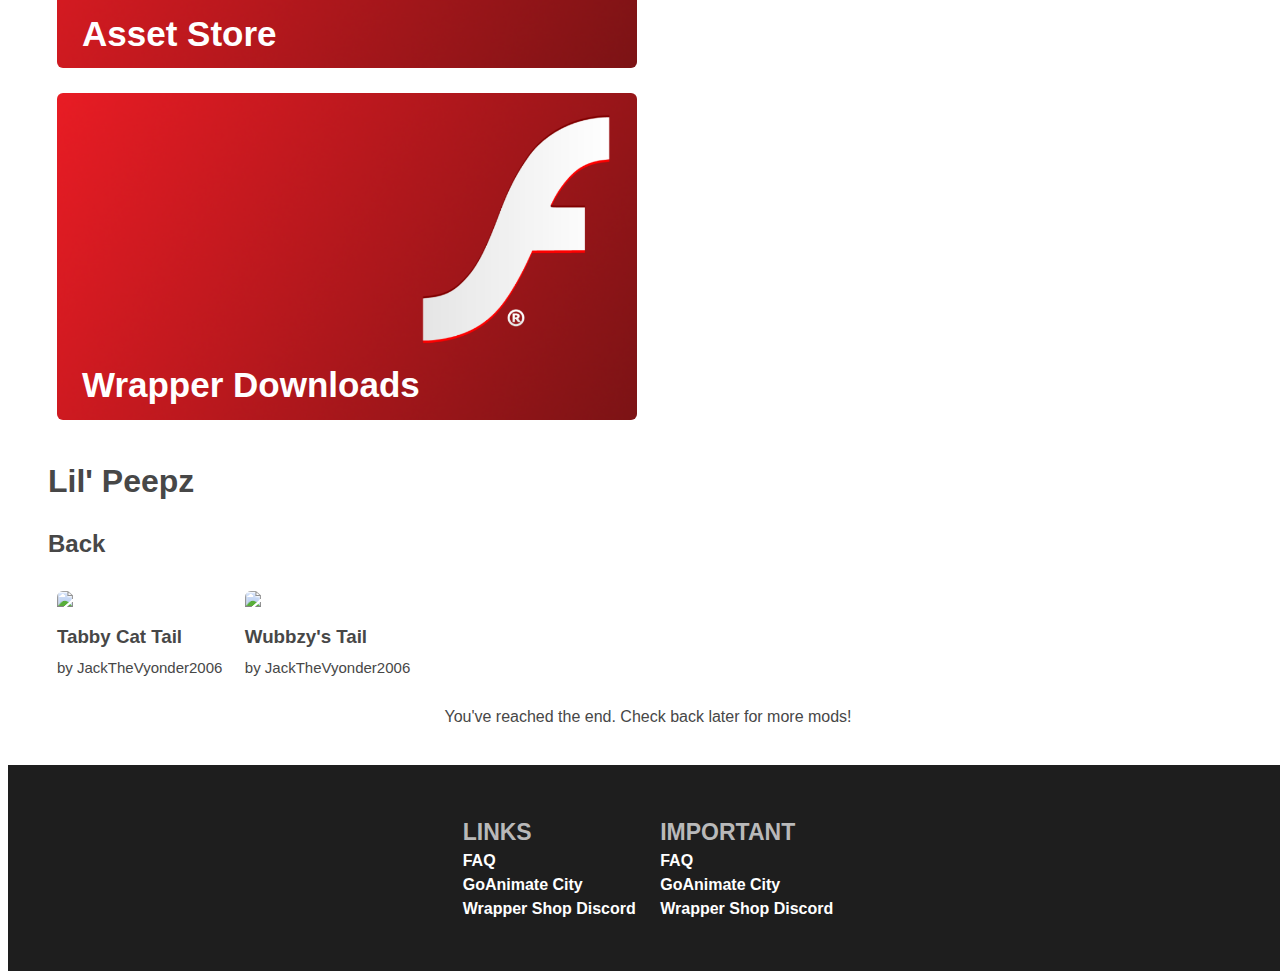
==== commit 878b9f7e: "Update index.html" ====
--- a/index.html
+++ b/index.html
@@ -4,7 +4,7 @@
 	<meta charset="UTF-8">
 	<link rel="icon" href="favicon.ico" type="image/png">
 	<title>Wrappershop</title>
-	<meta name="description" content="Build Wrapper. Explore Wrapper. ">
+	<meta name="description" content="Build Wrapper. Explore Wrapper.">
 	<meta name="viewport" content="width=device-width, initial-scale=1.0">
 	<link rel="stylesheet" type="text/css" href="/pages/css/modern-normalize.css">
 	<link rel="stylesheet" type="text/css" href="/pages/css/global.css">
@@ -140,6 +140,12 @@
   <img src="https://media.discordapp.net/attachments/740955543920836638/797318232561811476/jadoo_skirt_1.png" alt="Image" class="thumbnail" /></a>
   <h3>Eve Jadoo Skirt</h3>
   <p class="credit">by Chinese Scout</p>
+</div>
+<div class="mod">
+  <a href="/asset/download/adam_skirt.zip">
+  <img src="/asset/img/adam_skirt.png" alt="Image" class="thumbnail" /></a>
+  <h3>Adam Skirts</h3>
+  <p class="credit">by Lane</p>
 </div>
 
 <h2 id="props">Props and Accessories</h2>
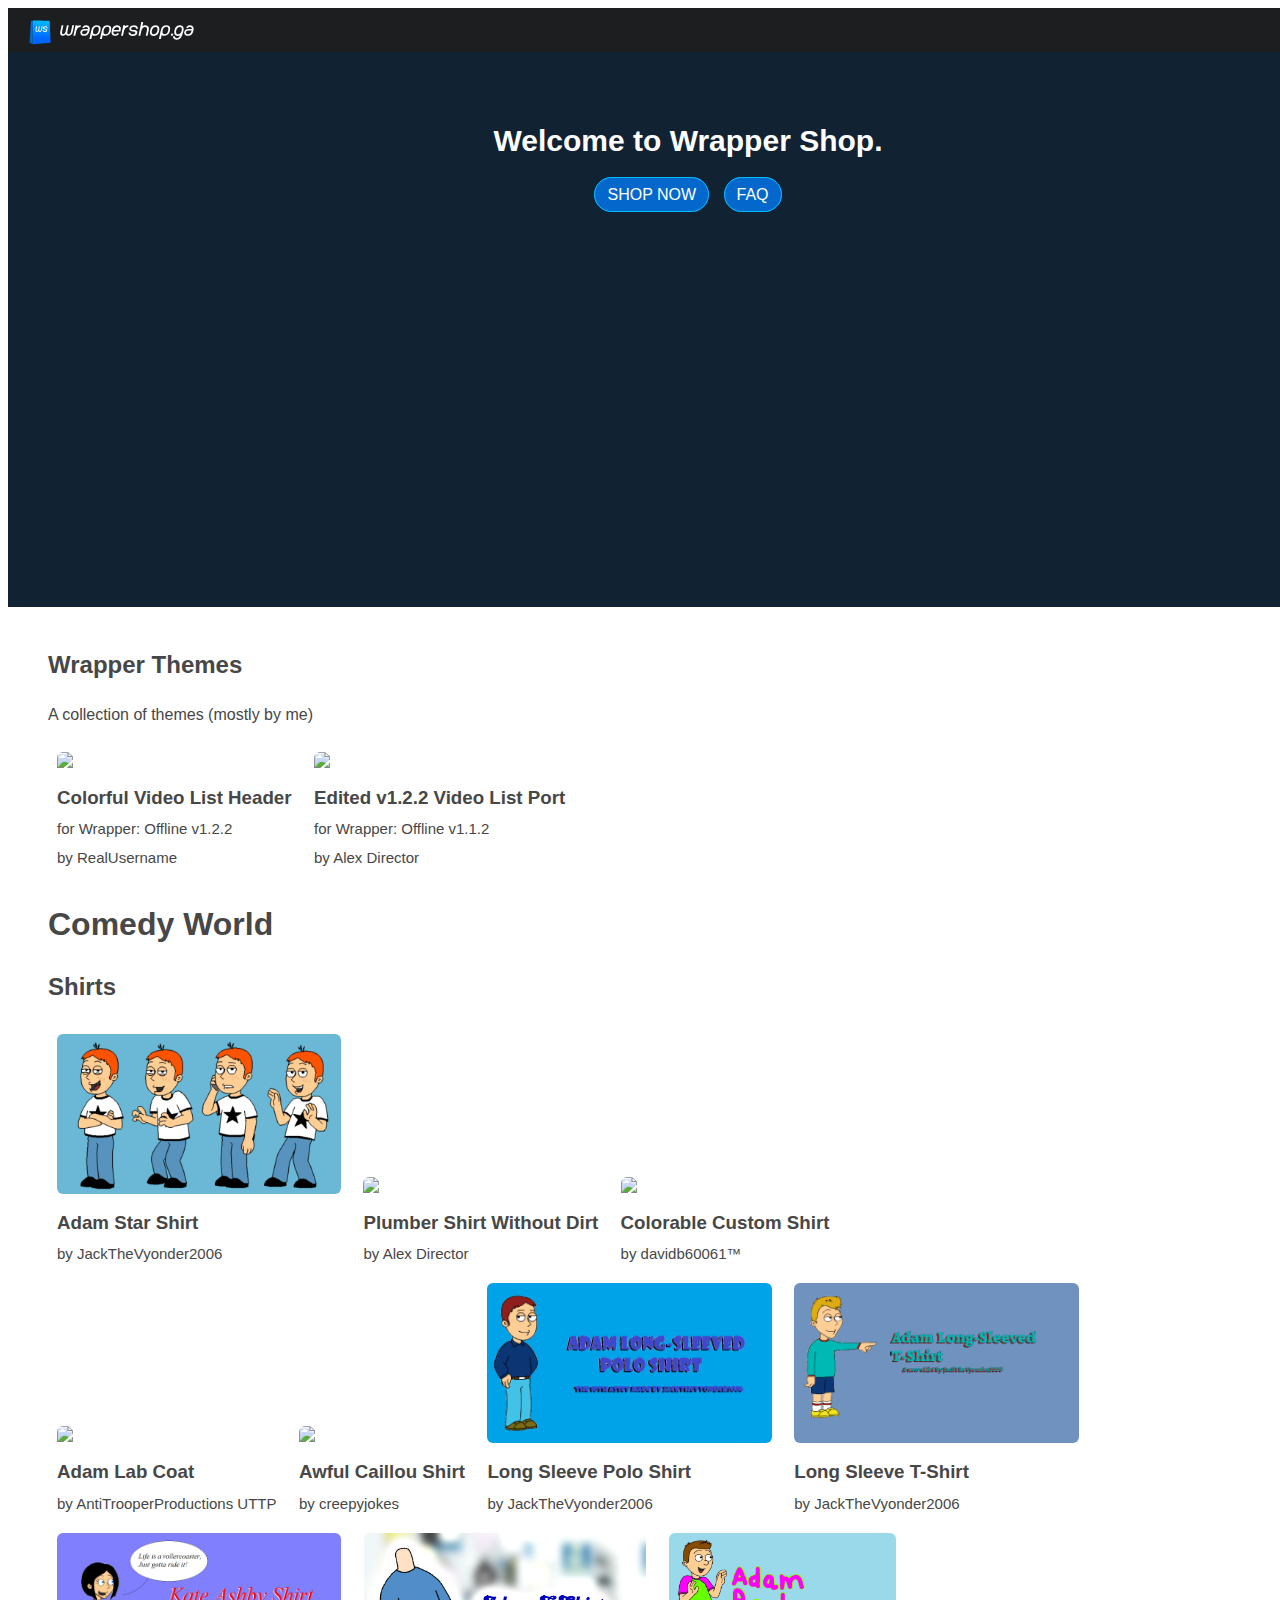
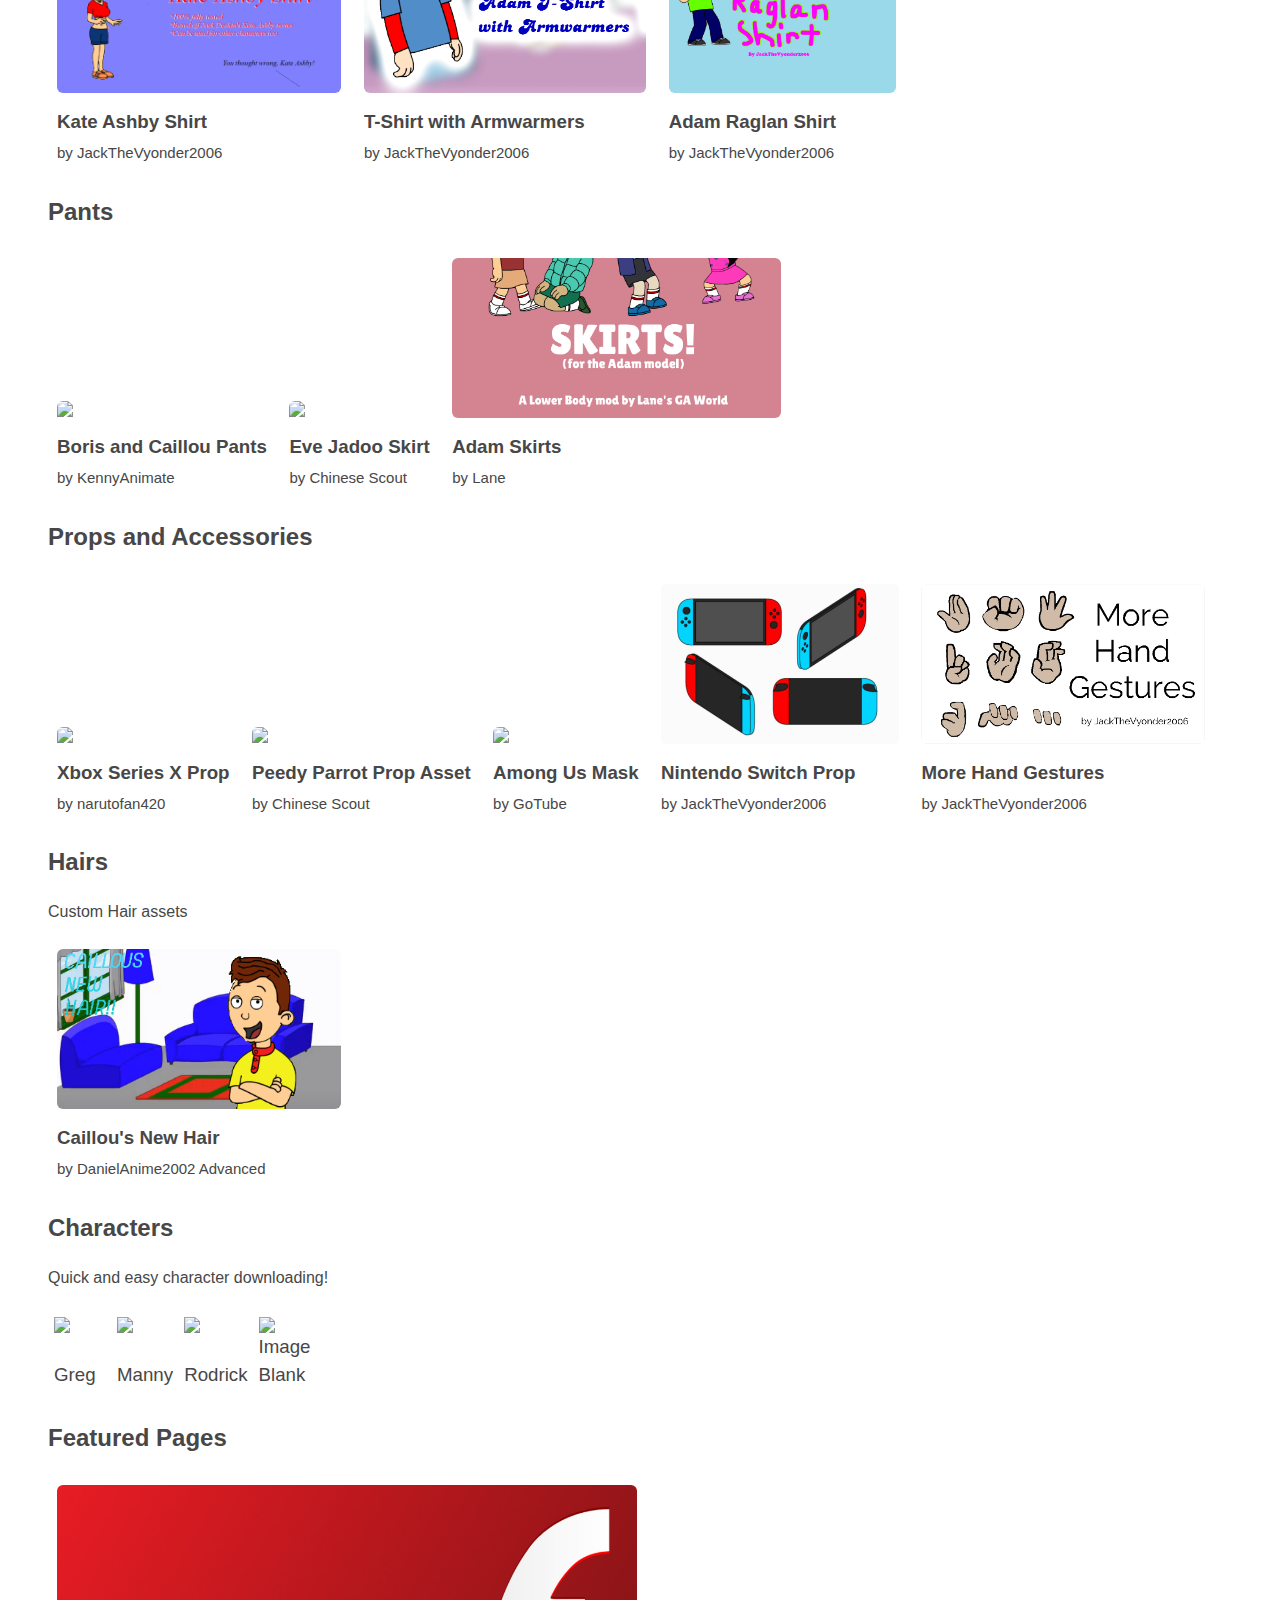
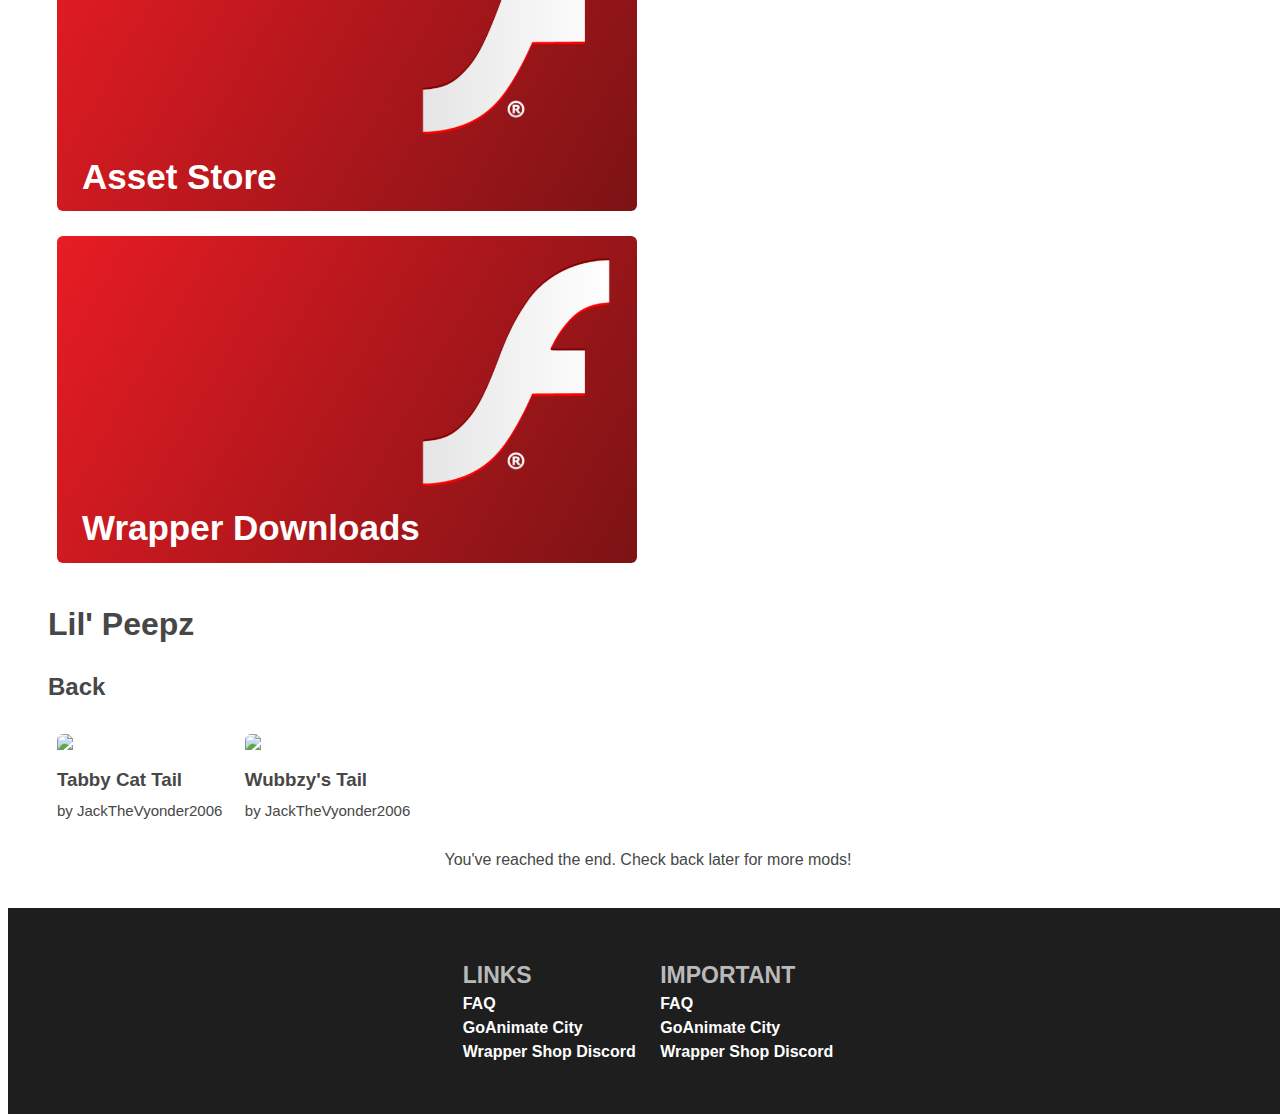
==== commit fef27395: "Update index.html" ====
--- a/index.html
+++ b/index.html
@@ -68,7 +68,8 @@
 <h2 id="shirts">Shirts</h2>
 
 <div class="mod">
-  <img src="https://cdn.discordapp.com/attachments/770369809229414443/770703562941530162/unknown.png" alt="Image" class="thumbnail" />
+  <a href="/asset/download/Adam_Star_Shirt.zip">
+  <img src="/asset/img/Adam_Star_Shirt.png" alt="Image" class="thumbnail" /></a>
   <h3>Adam Star Shirt</h3>
   <p class="credit">by JackTheVyonder2006</p>
 </div>
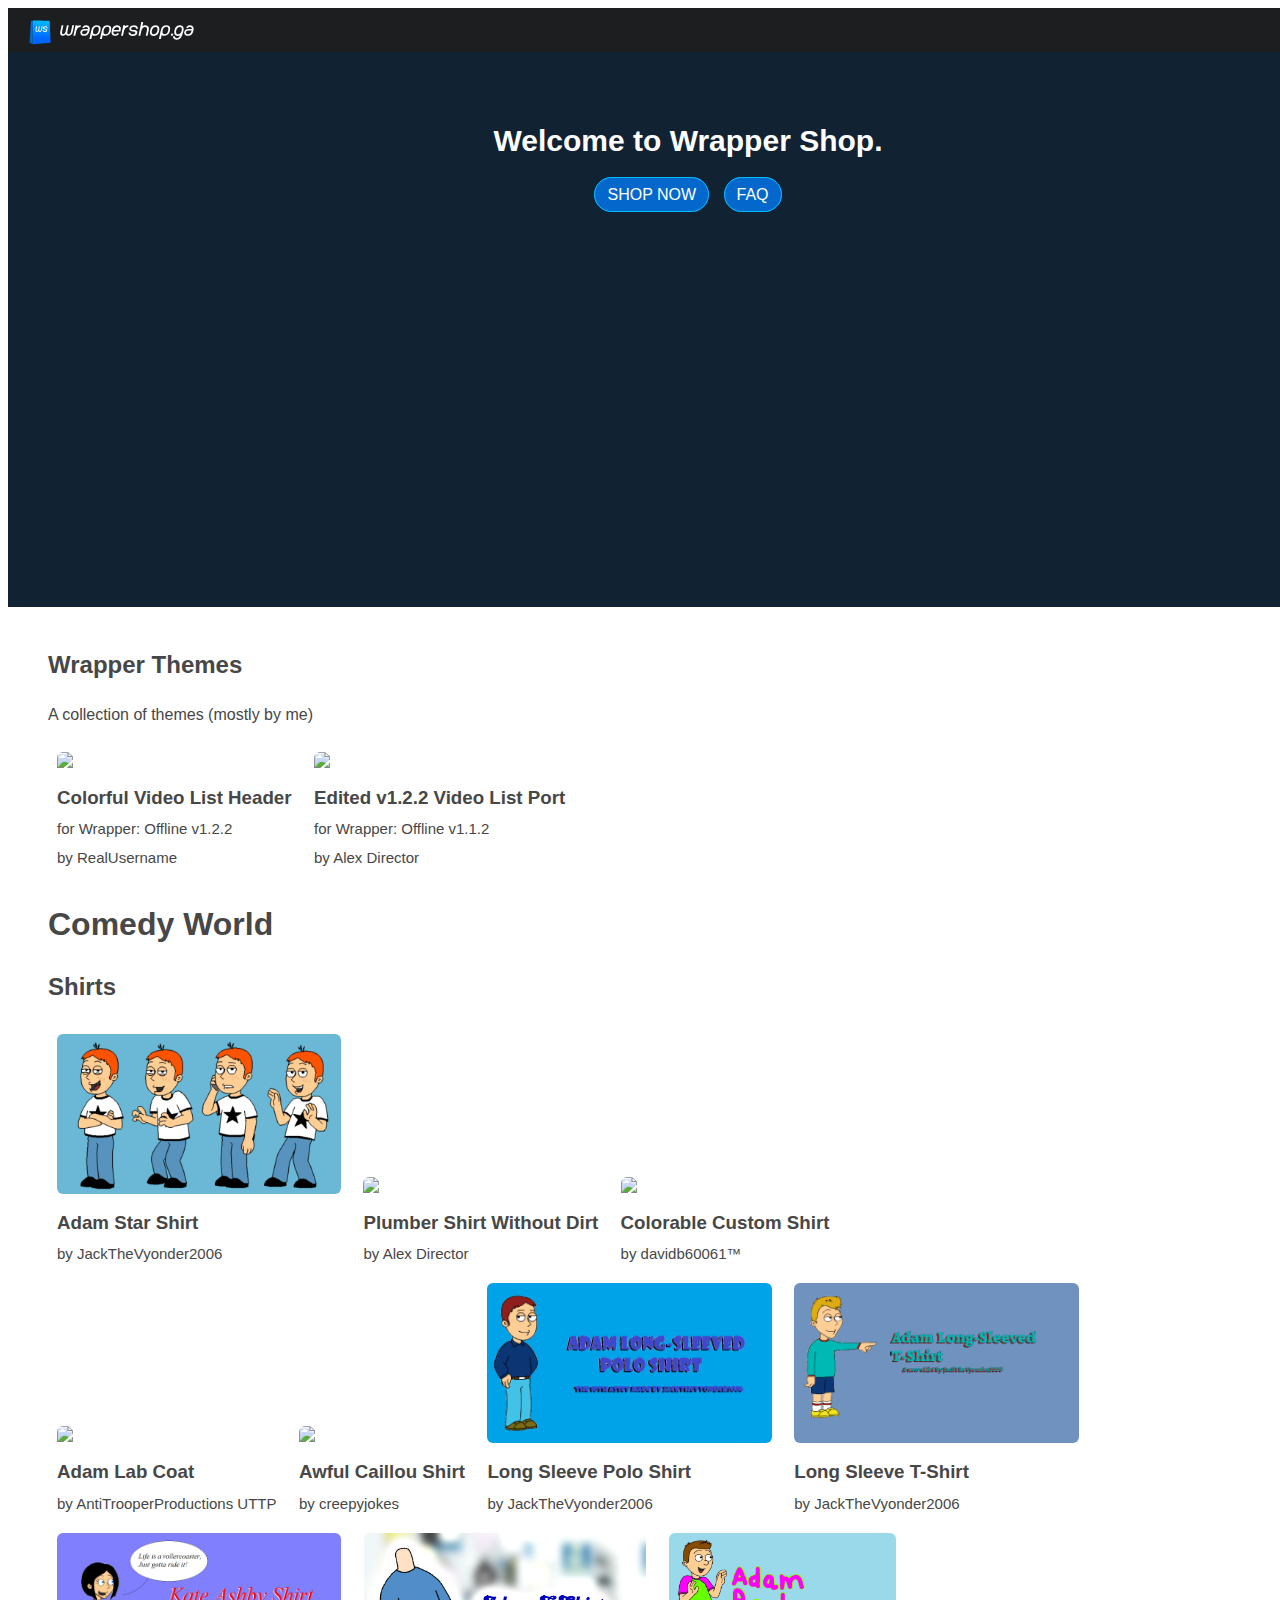
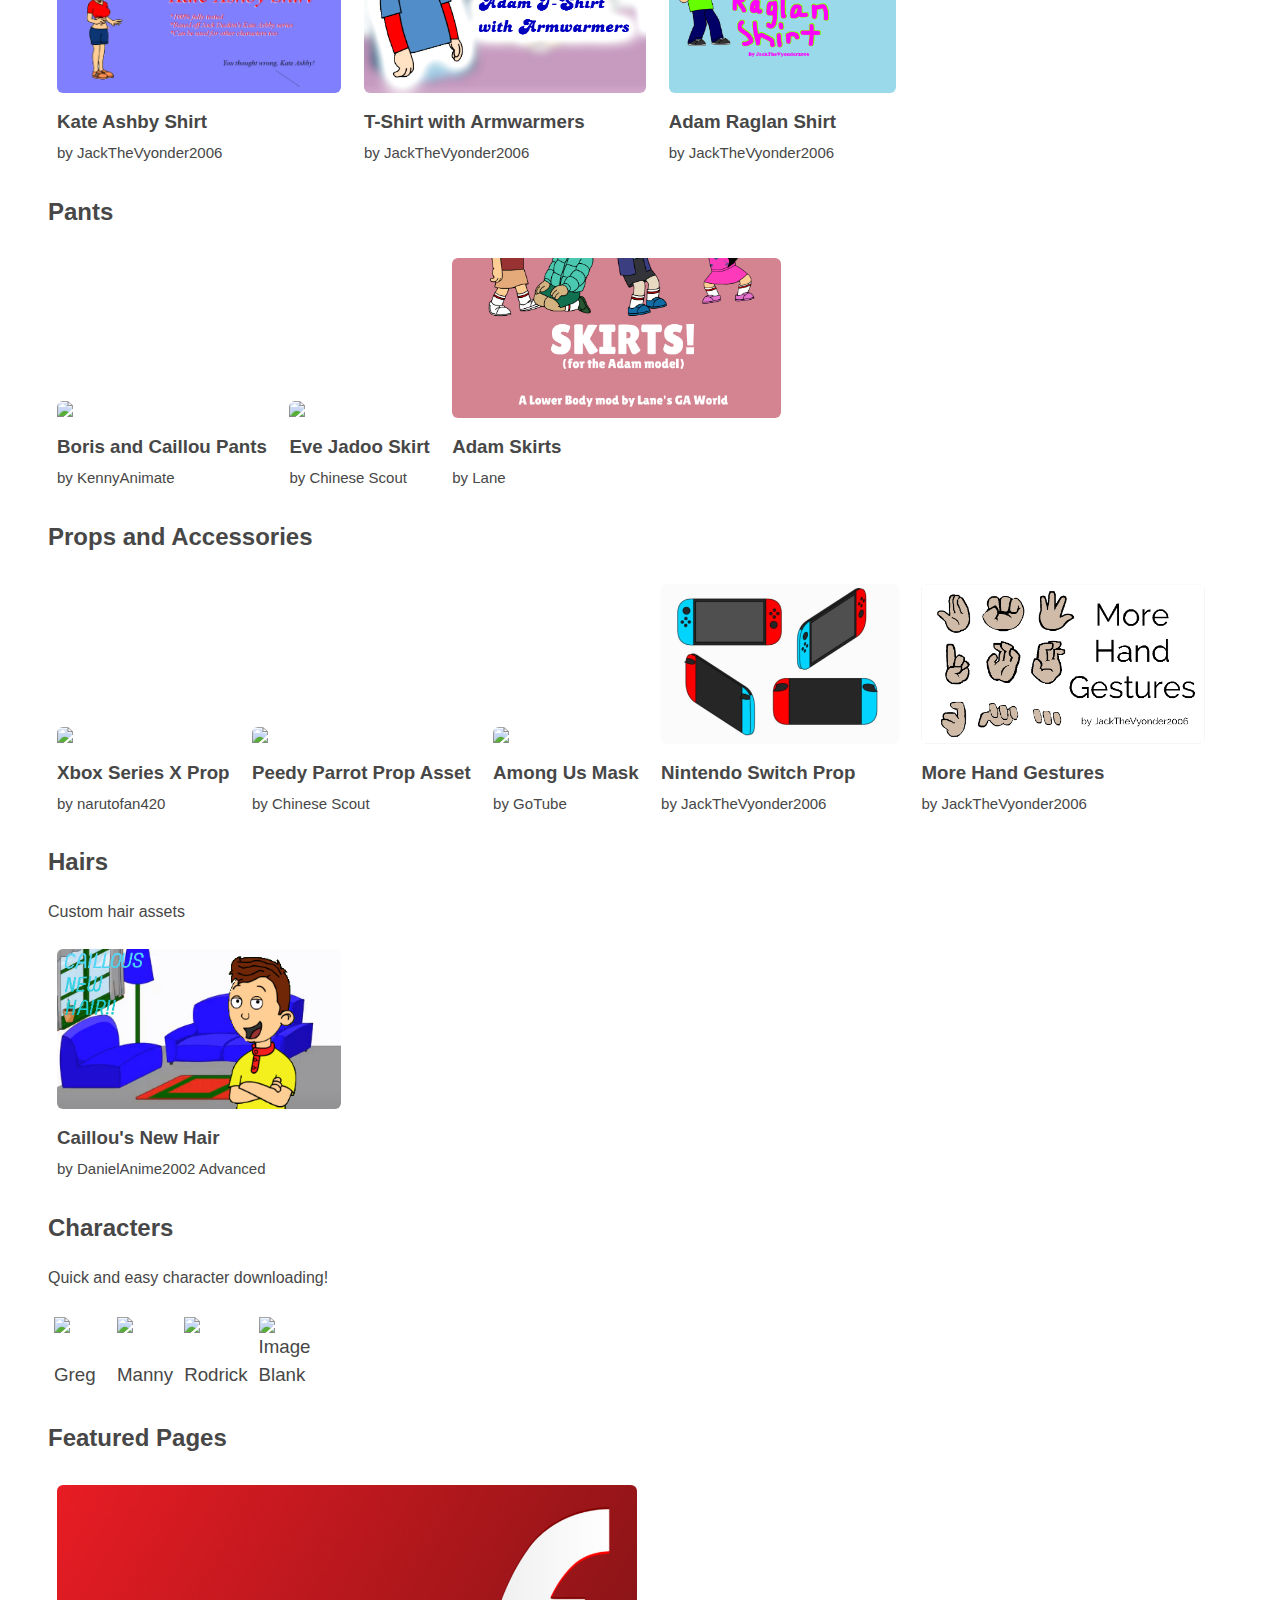
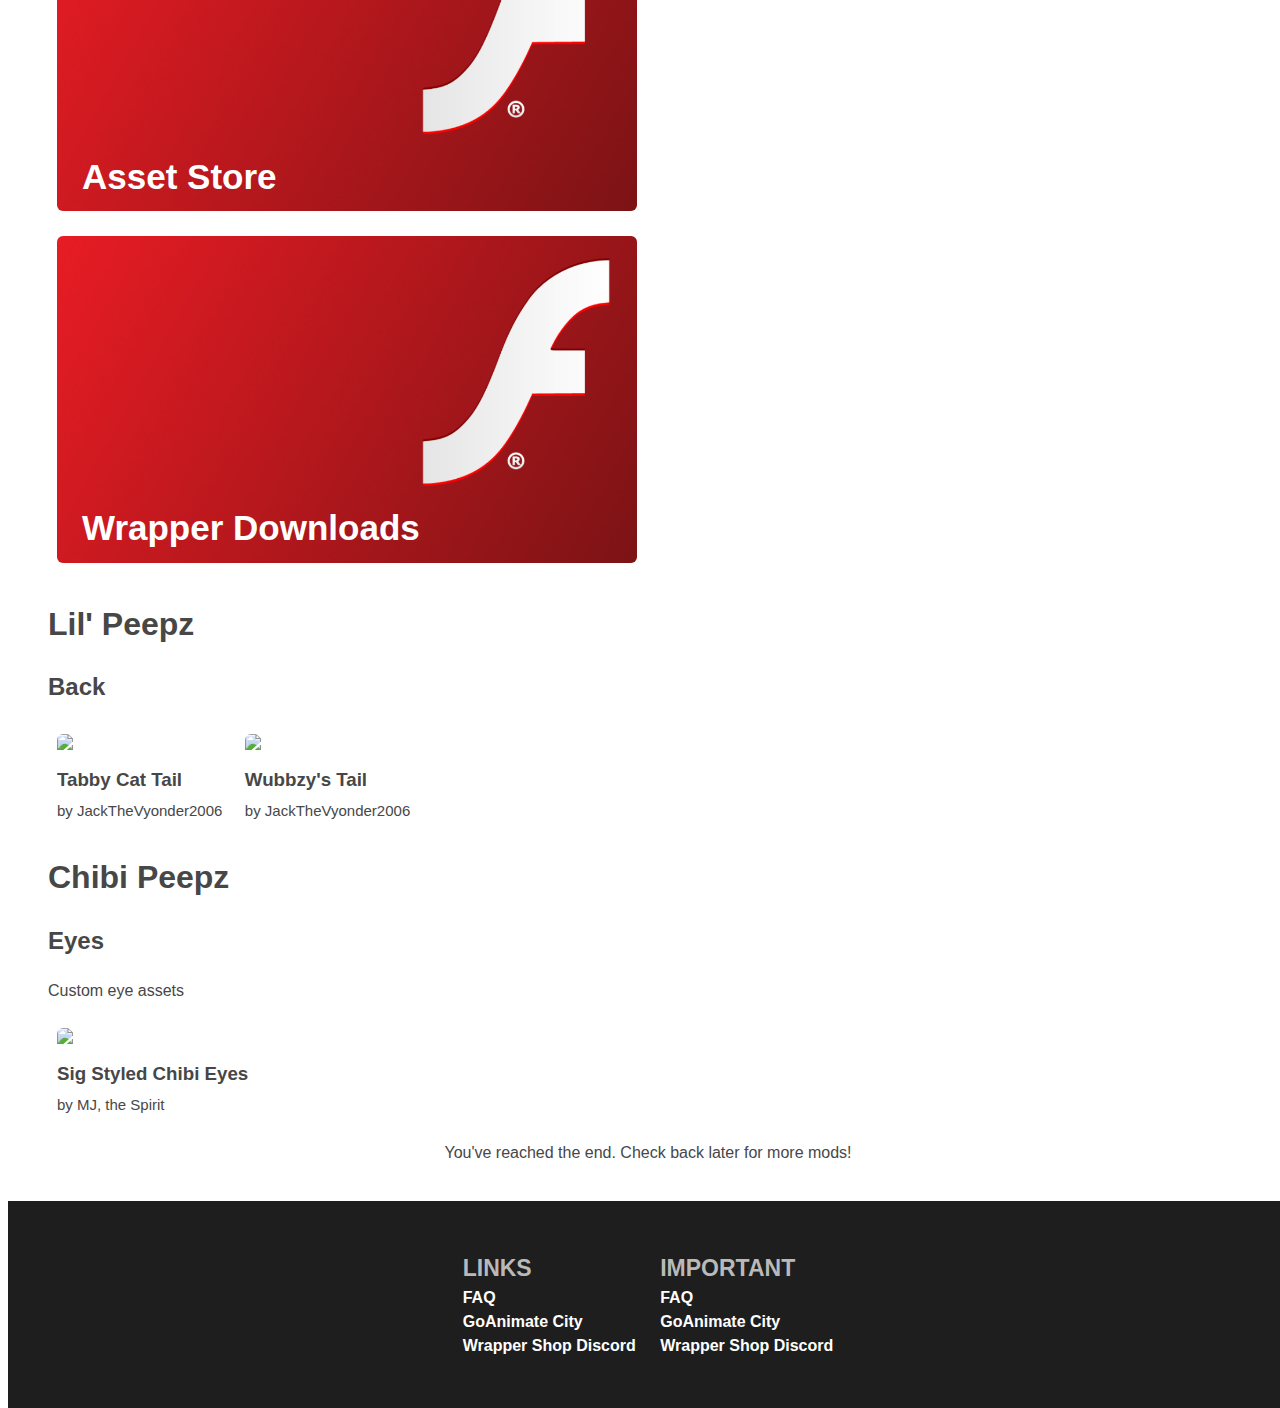
==== commit 31351f11: "Update index.html" ====
--- a/index.html
+++ b/index.html
@@ -183,7 +183,7 @@
 </div>
 	
 <h2 id="hairs">Hairs</h2>
-<p>Custom Hair assets</p>
+<p>Custom hair assets</p>
 	
 <div class="mod">
   <a href="/asset/download/Caillous_new_Hair.zip">
@@ -257,6 +257,18 @@
   <h3>Wubbzy's Tail</h3>
   <p class="credit">by JackTheVyonder2006</p>
 </div>
+	
+<h1 id="chibi-peepz">Chibi Peepz</h1>
+	
+<h2 id="eyes">Eyes</h2>
+<p>Custom eye assets</p>
+
+<div class="mod">
+  <a href="/asset/download/sig_styled_chibi_eyes_-_Made_by_MJ_the_Spirit.zip">
+  <img src="/asset/img/sig_styled_chibi_eyes_-_Made_by_MJ_the_Spirit.png" alt="Image" class="thumbnail"></a>
+  <h3>Sig Styled Chibi Eyes</h3>
+  <p class="credit">by MJ, the Spirit</p>
+</div>
 
 <p style="text-align:center">You've reached the end. Check back later for more mods!</p>
 </main>
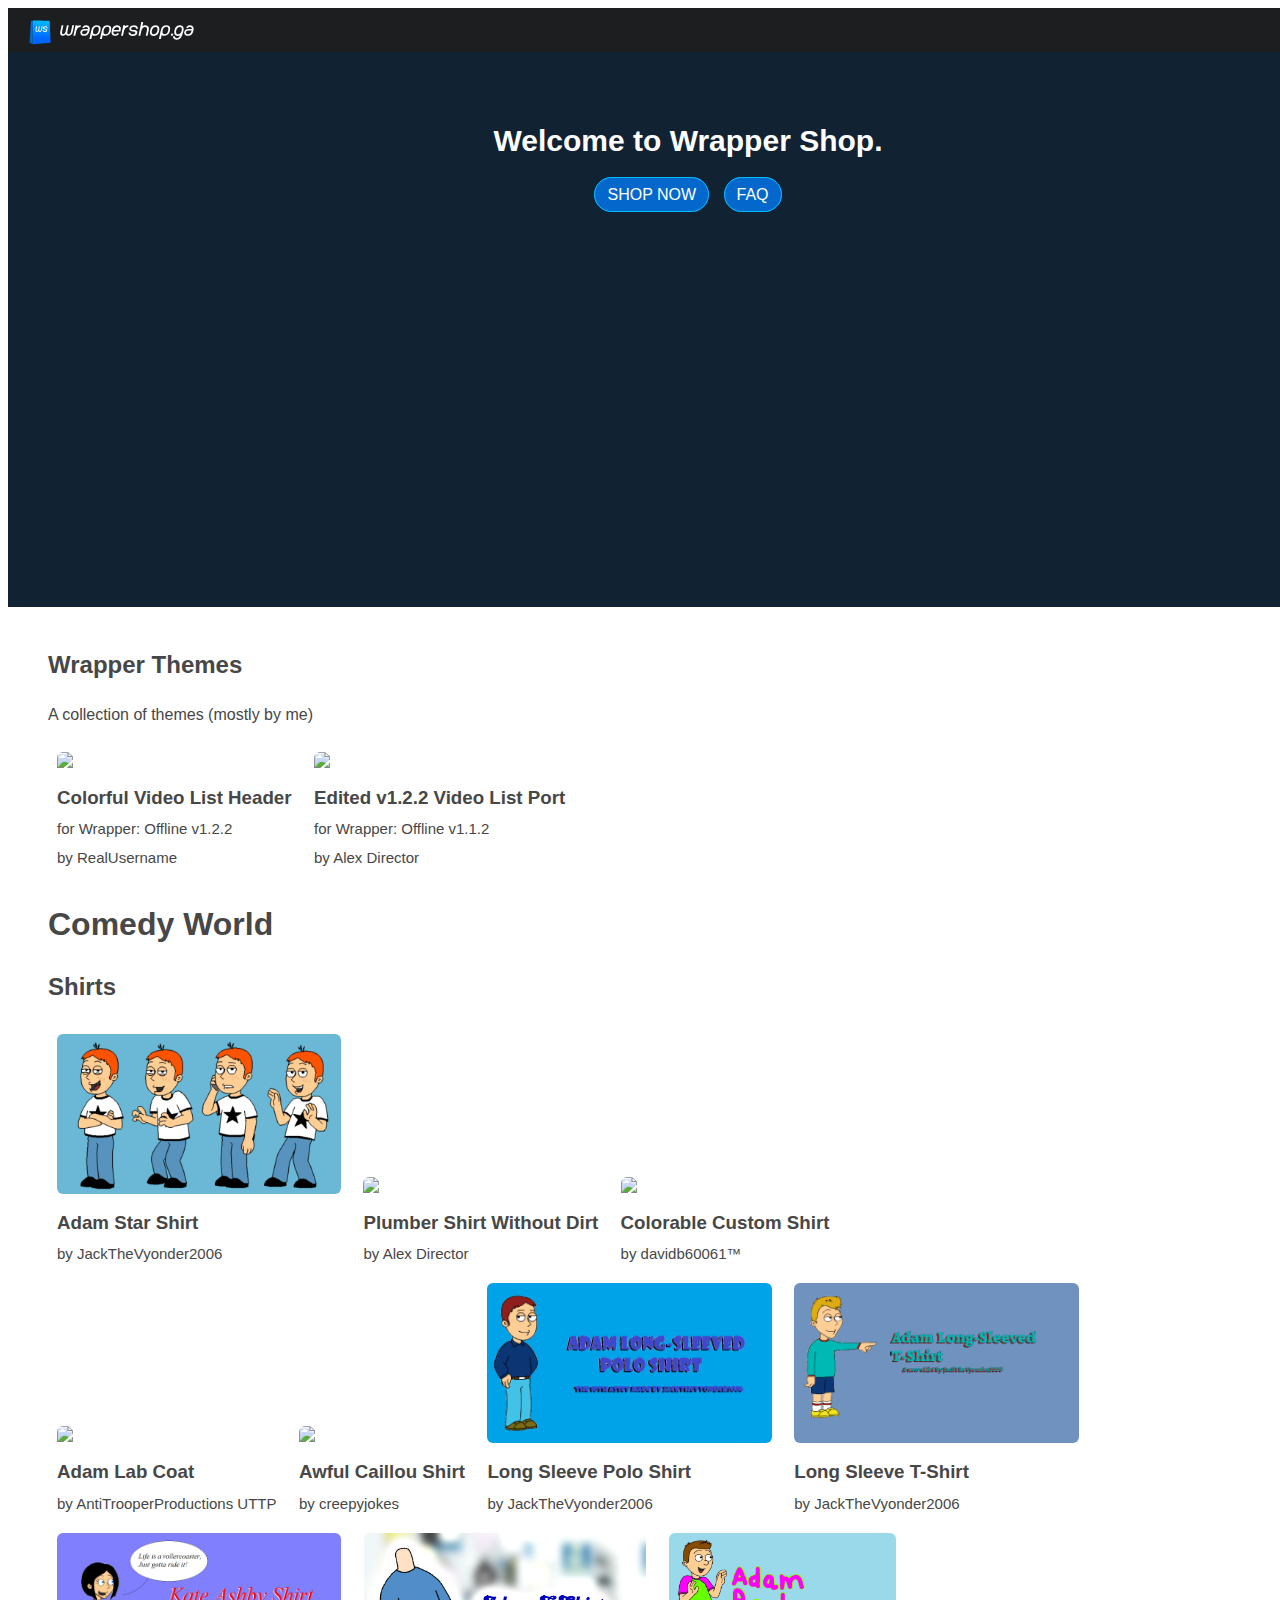
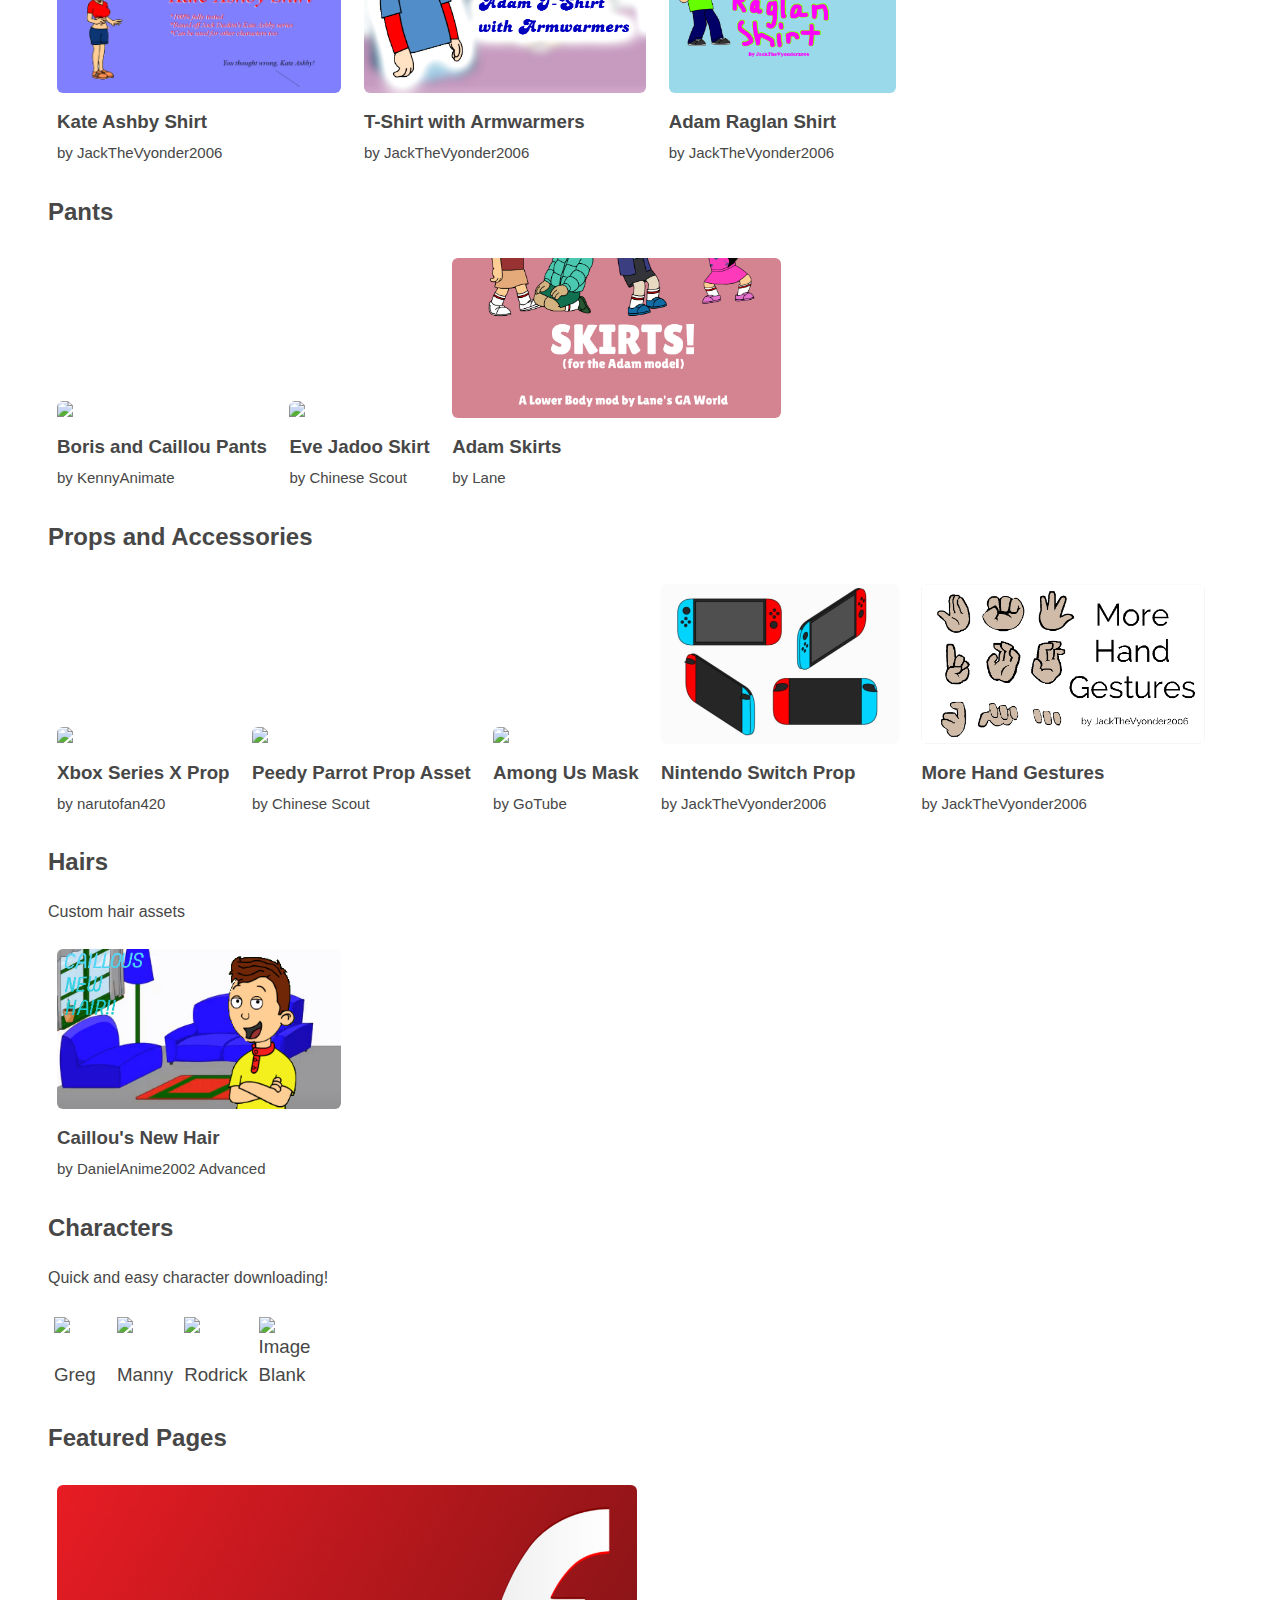
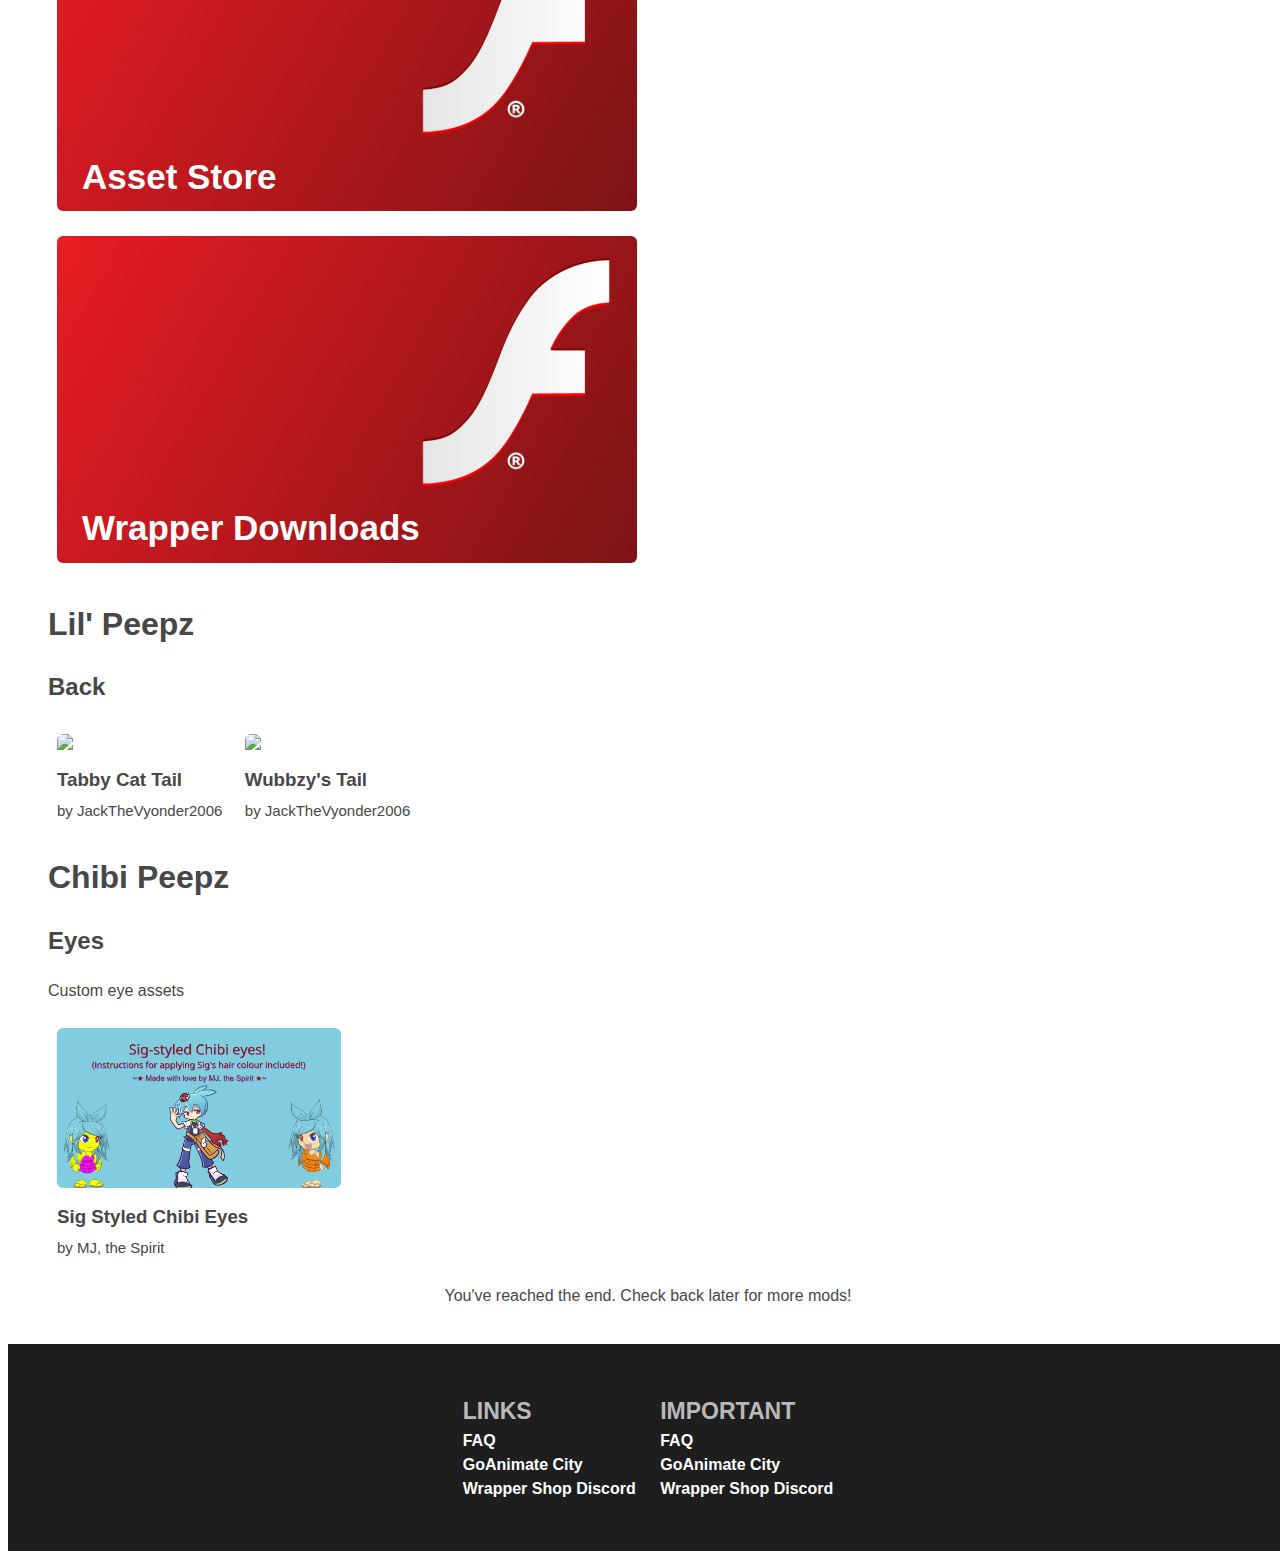
==== commit 2aa574e6: "Update index.html" ====
--- a/index.html
+++ b/index.html
@@ -264,7 +264,7 @@
 <p>Custom eye assets</p>
 
 <div class="mod">
-  <a href="/asset/download/sig_styled_chibi_eyes_-_Made_by_MJ_the_Spirit.zip">
+  <a href="/asset/download/sig_styled_chibi_eyes_-_Made_by_MJ_the_Spirit.rar">
   <img src="/asset/img/sig_styled_chibi_eyes_-_Made_by_MJ_the_Spirit.png" alt="Image" class="thumbnail"></a>
   <h3>Sig Styled Chibi Eyes</h3>
   <p class="credit">by MJ, the Spirit</p>
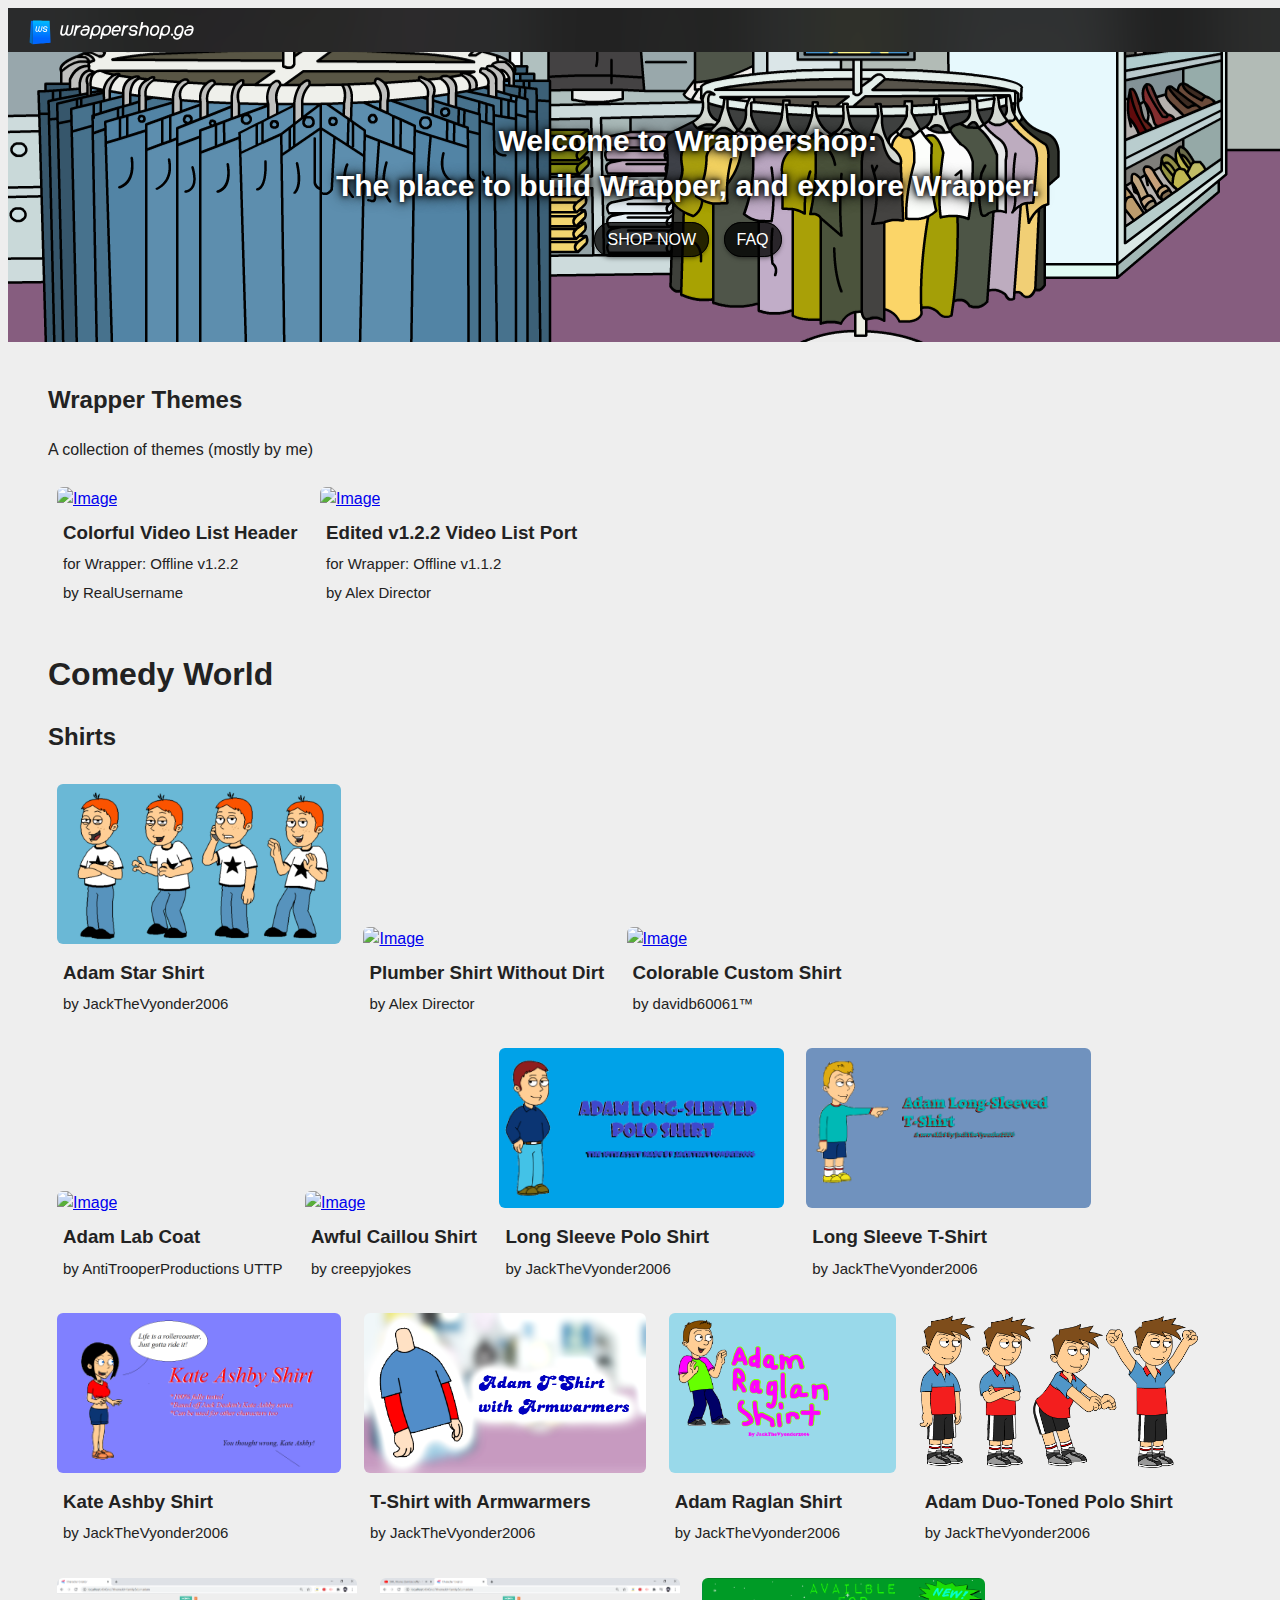
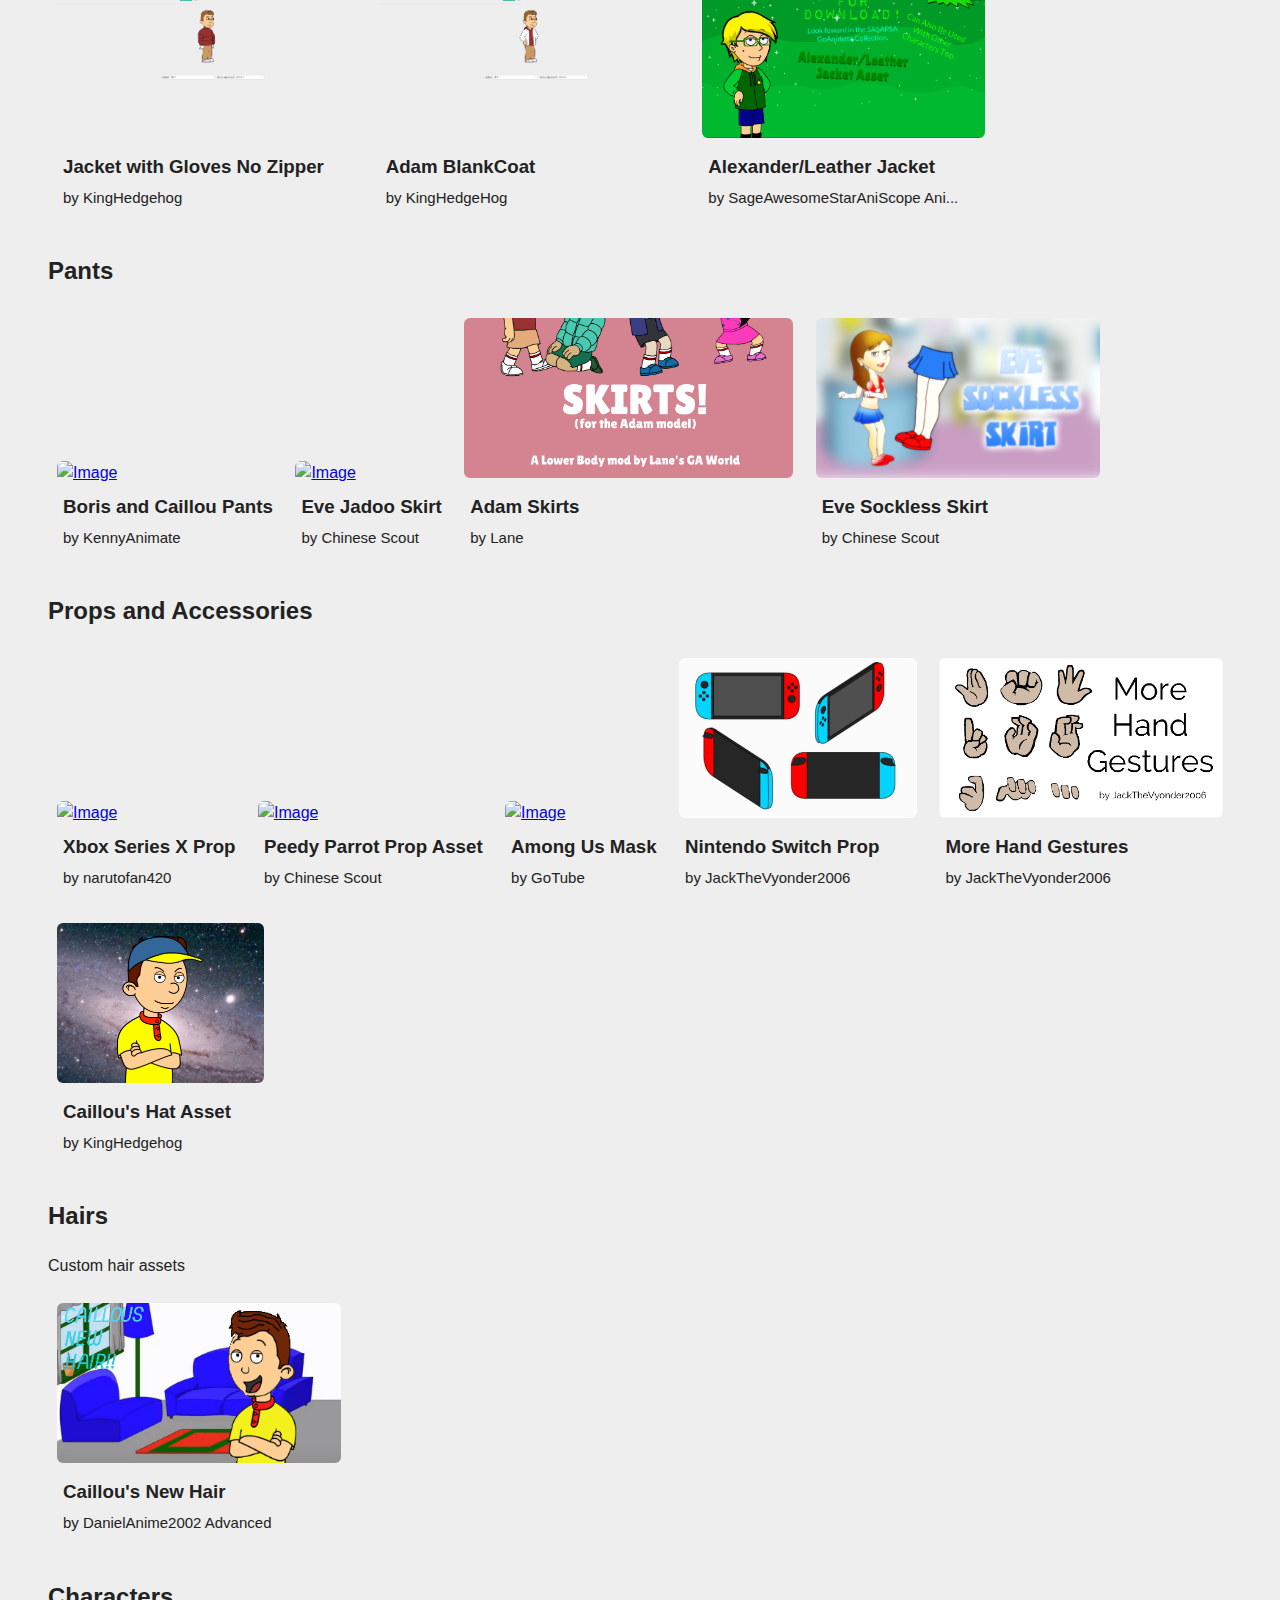
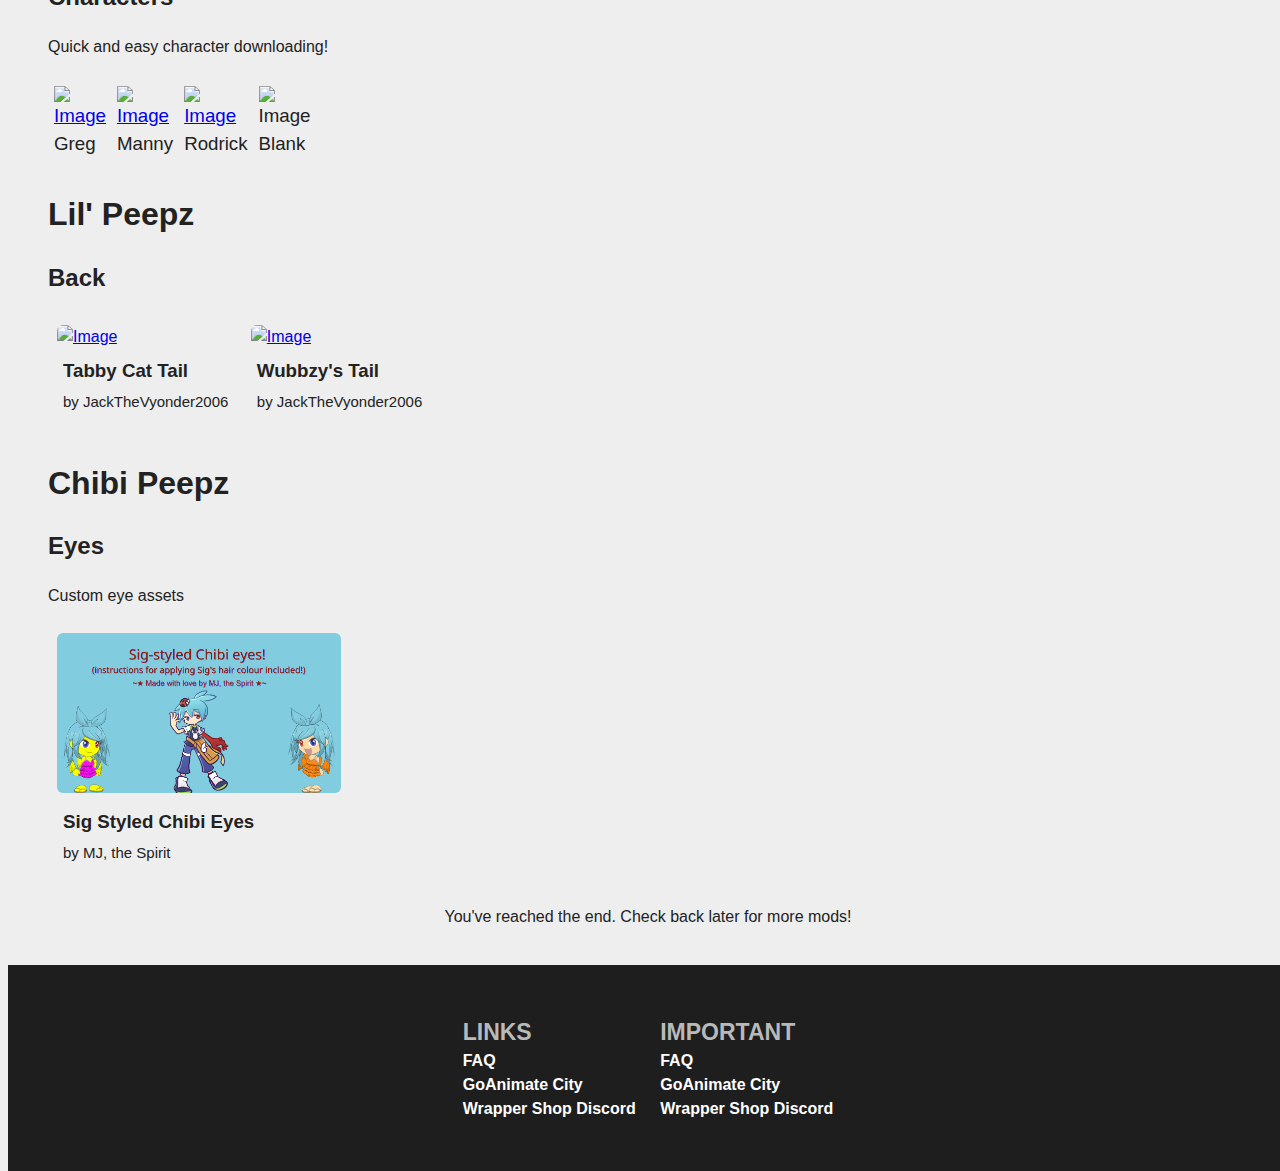
==== commit a982b327: "basically an archive now" ====
--- a/index.html
+++ b/index.html
@@ -32,9 +32,9 @@
 </header>
 
 <section class="banner">
-	<h1 id='welcome-to-wrapper-shop'>Welcome to Wrapper Shop.</h1>
-	<a href="#wrapper-page-mods" class="link-text">SHOP NOW</a>
-	<a href="faq.html" class="link-text">FAQ</a><br>
+	<h1 id='welcome-to-wrapper-shop'>Welcome to Wrappershop:<br />The place to build Wrapper, and explore Wrapper.</h1>
+	<a href="#wrapper-page-mods" class="banner_button">SHOP NOW</a>
+	<a href="faq.html" class="banner_button">FAQ</a><br>
 </section>
 
 <main>
@@ -127,6 +127,30 @@
   <h3>Adam Raglan Shirt</h3>
   <p class="credit">by JackTheVyonder2006</p>
 </div>
+<div class="mod">
+  <a href="/asset/download/Adam_Duo-Toned_Polo_Shirt.zip">
+  <img src="/asset/img/Adam_Duo-Toned_Polo_Shirt.png" alt="Image" class="thumbnail" /></a>
+  <h3>Adam Duo-Toned Polo Shirt</h3>
+  <p class="credit">by JackTheVyonder2006</p>
+</div>
+<div class="mod">
+  <a href="/asset/download/Adam_Jacket_Gloves_No_Zipper.zip">
+  <img src="/asset/img/Adam_Jacket_Gloves_No_Zipper.png" alt="Image" class="thumbnail" /></a>
+  <h3>Jacket with Gloves No Zipper</h3>
+  <p class="credit">by KingHedgehog</p>
+</div>
+<div class="mod">
+  <a href="/asset/download/Adam_BlankCoat.zip">
+  <img src="/asset/img/Adam_BlankCoat.png" alt="Image" class="thumbnail" /></a>
+  <h3>Adam BlankCoat</h3>
+  <p class="credit">by KingHedgeHog</p>
+</div>
+<div class="mod">
+  <a href="/asset/download/Alexanders_Jacket.zip">
+  <img src="/asset/img/Alexanders_Jacket.png" alt="Image" class="thumbnail" /></a>
+  <h3>Alexander/Leather Jacket</h3>
+  <p class="credit">by SageAwesomeStarAniScope Ani...</p>
+</div>
 
 <h2 id="pants">Pants</h2>
 
@@ -148,6 +172,12 @@
   <h3>Adam Skirts</h3>
   <p class="credit">by Lane</p>
 </div>
+<div class="mod">
+  <a href="/asset/download/Eve_Sockless_Skirt.zip">
+  <img src="/asset/img/Eve_Sockless_Skirt.png" alt="Image" class="thumbnail" /></a>
+  <h3>Eve Sockless Skirt</h3>
+  <p class="credit">by Chinese Scout</p>
+</div>
 
 <h2 id="props">Props and Accessories</h2>
 
@@ -180,6 +210,12 @@
   <img src="/asset/img/More_Hand_Gestures.png" alt="Image" class="thumbnail" /></a>
   <h3>More Hand Gestures</h3>
   <p class="credit">by JackTheVyonder2006</p>
+</div>
+<div class="mod">
+  <a href="/asset/download/Caillous_Hat_Asset.rar">
+  <img src="/asset/img/Caillous_Hat_Asset.png" alt="Image" class="thumbnail" /></a>
+  <h3>Caillou's Hat Asset</h3>
+  <p class="credit">by KingHedgehog</p>
 </div>
 	
 <h2 id="hairs">Hairs</h2>
@@ -213,7 +249,7 @@
 </thead>
 </table>
 
-<h2>Featured Pages</h2>
+<!--<h2>Featured Pages</h2>
 
 <div id="bigmodcontainer">
 	
@@ -239,7 +275,7 @@
     font-size: 35px;
 	      ">Wrapper Downloads</div></div>
   
-</div>
+</div>-->
 
 <h1 id="lil-peepz">Lil' Peepz</h1>
 
--- a/pages/css/global.css
+++ b/pages/css/global.css
@@ -1,13 +1,13 @@
 /***
-this css has the general header/footer layout stuff
+this css has the general page stuff
 ***/
 
 /**
 general
 **/
-html,body{
-	background: #fff;
-	color: #474747;
+html, body {
+	background: #eee;
+	color: #222;
 	font: 16px/1.5 'Sailec', Arial, sans-serif;
 	width:100%;height:100%;
 }
@@ -72,11 +72,13 @@
 .button_big:hover {
 	text-decoration: underline;
 }
+/**
+secondary dropdown in case of larger content
+**/
 .dropdown {
-  position: relative;
-  display: inline-block;
-}
-
+	position: relative;
+	display: inline-block;
+}
 .dropdown-content {
 	/* style */
 	background-color: #444;
@@ -89,7 +91,6 @@
 	position: absolute;
 	min-width: 160px;
 }
-
 .dropdown-content a {
 	/* style */
 	color: #ddd;
@@ -98,15 +99,12 @@
 	display: block;
 	padding: 0.5px 20px;
 }
-
-.dropdown-content a:hover {background-color: #222; color: #ff7920;}
-
+.dropdown-content a:hover { background-color: #222; color: #ff7920; }
 .dropdown:hover .dropdown-content {
-  display: block;
-}
-
+	display: block;
+}
 .dropdown:hover .dropbtn {
-  background-color: #3e8e41;
+	background-color: #3e8e41;
 }
 
 /**
@@ -163,120 +161,93 @@
 	border: 1px solid #222;
 	margin: 10px 0;
 }
+
+
+/**
+banner
+**/
 .banner {
-    width: 100%;
-    padding: 90px 40px;
-    background-image: url(../img/banner2020.png);
-    color: #fff;
-    text-align: center;
-    padding-bottom: 400px;
-    background-position: bottom, center;
-    background-repeat-y: no-repeat;
-    background-color: #123;
+	width: 100%;
+	padding: 90px 40px;
+	background-image: url(../img/banner2021background.png);
+	color: #fff;
+	text-align: center;
+	background-position: center, center;
+	background-repeat-x: no-repeat;
+	background-color: #123;
 }
 .banner>h1 {
 	font-size: 30px;
-}
-.link-text {
-  cursor: pointer;
-  font-weight: 500;
-  color: #462311;
-  background: #007fffbf;
-  border: 1px solid #00bfff;
-  border-radius: 50px;
-  padding: 8px 12px;
-  margin: 0 5px;
-  transition: 0.25s cubic-bezier(0.4, 0, 0.2, 1);
-}
-.link-text {
-  color: #fff;
-}
-.link-text:hover {
-  background-color: #000000;
-}
-a:visited {
-  text-decoration: none;
-  color: #fff;
-}
-a {
+	text-shadow: 0 0 4px black, 0 0 8px black, 0 0 16px black;
+	font-weight: 800;
+}
+/* banner buttons */
+.banner_button {
+	/* style */
+	background: #000000c9;
+	box-shadow: 0 2px 5px -1.5px #0000009e;
+	border: 1px solid #000000;
+	border-radius: 50px;
+	color: #fff;
 	text-decoration: none;
-	color: #fff;
-}
+	transition: 0.25s cubic-bezier(0.4, 0, 0.2, 1);
+	/* layout */
+	padding: 8px 12px;
+	margin: 0 5px;
+}
+.banner_button:hover {
+	background-color: #000000;
+}
+
+/**
+main
+**/
 main {
 	padding: 20px 40px;
 }
 
+/**
+asset element
+**/
 .mod {
-  width: auto;
-  margin: auto;
-  text-align: left;
-  border-radius: 5px;
-  display: inline-table;
-  margin: 9px;
-}
-
+	/* style */
+    border-radius: 5px;
+	/* layout */
+	display: inline-table;
+    text-align: left;
+    margin: 4px;
+    padding: 5px;
+    padding-bottom: 20px;
+}
+.mod:hover {
+    background: #dcdcdc;
+    box-shadow: 0 2px 5px -1.5px #0000009e;
+}
+/* asset text */
+.mod>h3, .mod>p {
+    padding-left: 6px;
+}
 .mod>h3 {
 	margin: 8px 0 0 0;
 }
-
+.mod>p {
+	font-size: 15px;
+	margin: 6px 0 0 0;
+}
+/* asset thumbnail */
 img.thumbnail {
-  height: 160px;
-  border-radius: 6px;
-  /** dehover animation **/
-  transition: 0.15s cubic-bezier(0.22, 0.61, 0.36, 1);
-}
-
-img.thumbnail:hover {
-  transform: scale(1.06);
-  /** hover animation **/
-  transition: .15s cubic-bezier(.39,.9,.27,1.35);
-}
-
-.credit {
-  font-size: 15px;
-  margin: 6px 0 0 0;
-}
-
-.mod button {
-  border: none;
-  outline: 0;
-  padding: 12px;
-  color: white;
-  background-color: #5595c7;
-  text-align: center;
-  cursor: pointer;
-  width: 90%;
-  font-size: 18px;
-  border-radius: 5px;
-  transition: 0.15s cubic-bezier(0.22, 0.61, 0.36, 1);
-}
-
-.mod button:hover {
-  filter: opacity(0.7);
-  transition: 0.15s cubic-bezier(0.22, 0.61, 0.36, 1);
-}
+	height: 160px;
+	border-radius: 6px;
+}
+
+/**
+discord widget
+**/
 iframe.discord-widget {
 	float: right;
 	margin-top: 25px;
 }
-.downloadbutton {
-  border: none;
-  outline: 0;
-  padding: 12px;
-  color: white;
-  background-color: #5595c7;
-  text-align: center;
-  cursor: pointer;
-  width: 90%;
-  font-size: 18px;
-  border-radius: 5px;
-  transition: 0.15s cubic-bezier(0.22, 0.61, 0.36, 1);
-}
-
-.downloadbutton:hover {
-  filter: opacity(0.7);
-  transition: 0.15s cubic-bezier(0.22, 0.61, 0.36, 1);
-}
+
 /**
 footer
 **/
@@ -302,10 +273,10 @@
 	text-decoration: underline;
 }
 footer h2 {
-    margin: 0px;
-    text-transform: uppercase;
-    font-size: 23px;
-    color: #b9b9b9;
+		margin: 0px;
+		text-transform: uppercase;
+		font-size: 23px;
+		color: #b9b9b9;
 }
 
 /**
